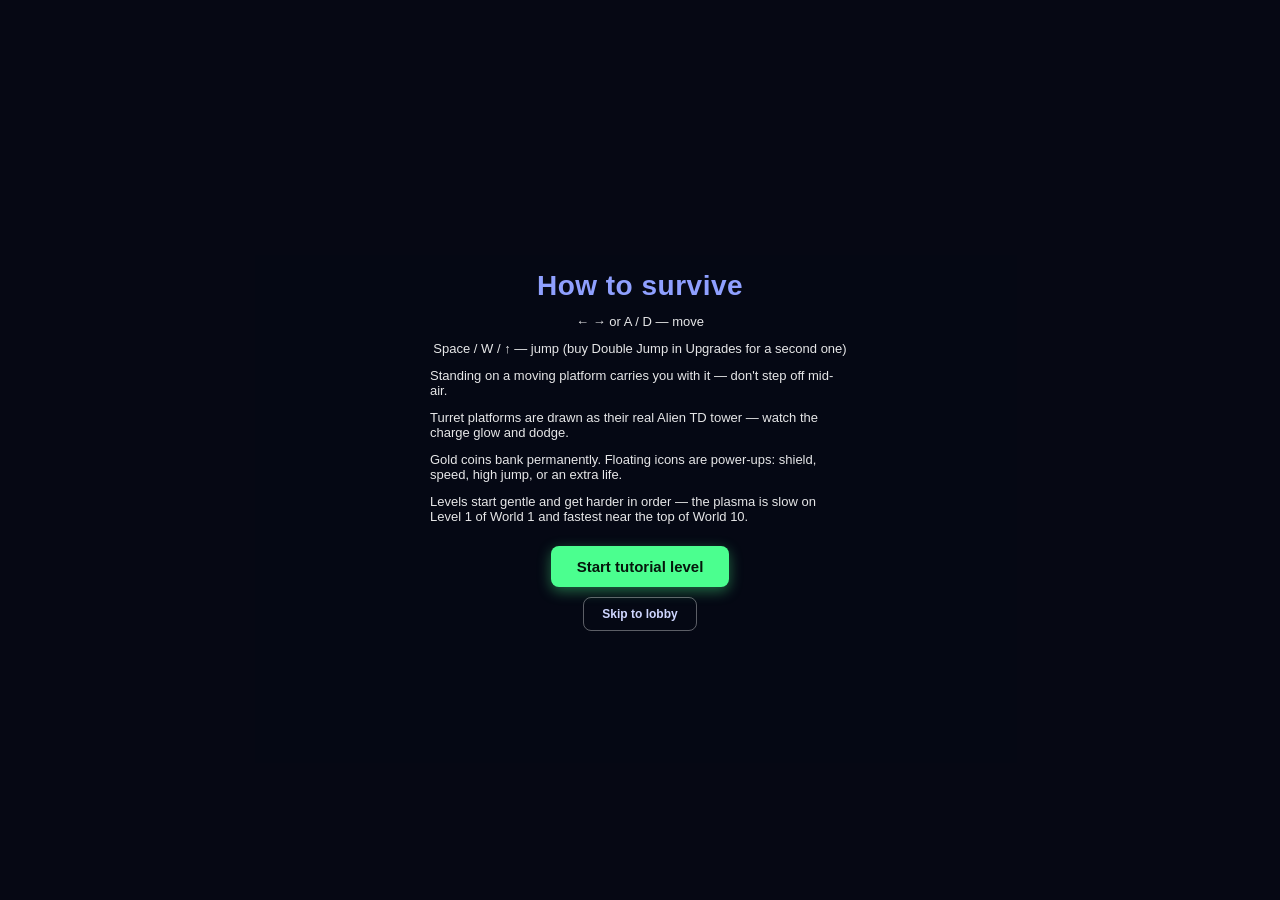
==== index.html @ 764608e2 "Rename alien-outpost-ascent.html to index.html" ====
<!DOCTYPE html>
<html lang="en">
<head>
<meta charset="UTF-8">
<title>Alien Outpost Ascent</title>
<meta name="viewport" content="width=device-width, initial-scale=1, maximum-scale=1, user-scalable=no">
<style>
  html, body {
    margin: 0; padding: 0; background: #060814; overflow: hidden;
    font-family: -apple-system, BlinkMacSystemFont, 'Segoe UI', Roboto, sans-serif;
    height: 100%; color: #fff;
  }
  #wrap { position: relative; width: 100vw; height: 100vh; }
  canvas { display: block; width: 100%; height: 100%; }

  #hud {
    position: absolute; top: 12px; left: 12px; right: 12px;
    display: flex; justify-content: space-between; align-items: flex-start;
    pointer-events: none; user-select: none;
    text-shadow: 0 2px 6px rgba(0,0,0,0.7);
  }
  #hudLeft .worldName { font-size: 15px; font-weight: 700; }
  #hudLeft .sub { font-size: 12px; opacity: 0.75; margin-top: 2px; }
  #hudRight { text-align: right; }
  #livesRow { display: flex; gap: 4px; justify-content: flex-end; }
  .lifeIcon { width: 16px; height: 16px; border-radius: 50%; background: #ff5a7a; box-shadow: 0 0 4px #ff5a7a; }
  .lifeIcon.lost { background: rgba(255,255,255,0.15); box-shadow: none; }
  #altRow { font-size: 18px; font-weight: 700; margin-top: 4px; }
  #targetRow { font-size: 11px; opacity: 0.7; }
  #coinRow { font-size: 13px; font-weight: 700; color: #ffd700; text-shadow: 0 0 6px rgba(255,215,0,.6); margin-top: 6px; }

  #buffRow { position: absolute; top: 12px; left: 50%; transform: translateX(-50%); display: flex; gap: 8px; pointer-events: none; }
  .buffChip { background: rgba(0,0,0,0.5); border: 1px solid rgba(255,255,255,0.3); border-radius: 20px; padding: 4px 10px; font-size: 11px; font-weight: 600; }

  .screen {
    position: absolute; inset: 0; display: none; flex-direction: column;
    align-items: center; justify-content: center; text-align: center;
    background: rgba(6,8,20,0.92); padding: 20px; box-sizing: border-box; overflow-y: auto;
  }
  .screen.show { display: flex; }
  .screen h1 { font-size: 28px; margin: 0 0 6px; letter-spacing: 0.5px; }
  .screen p { font-size: 13px; opacity: 0.85; margin: 4px 0; max-width: 460px; line-height: 1.5; }
  .primaryBtn {
    margin-top: 16px; padding: 12px 26px; font-size: 15px; font-weight: 700;
    background: #4bff8f; color: #05170c; border: none; border-radius: 8px; cursor: pointer;
    box-shadow: 0 4px 14px rgba(75,255,143,0.4);
  }
  .primaryBtn:disabled { opacity: 0.35; box-shadow: none; cursor: not-allowed; }
  .primaryBtn:active:not(:disabled) { transform: scale(0.97); }
  .secondaryBtn {
    margin-top: 10px; padding: 9px 18px; font-size: 12px; font-weight: 600;
    background: transparent; color: #cfd6ff; border: 1px solid rgba(255,255,255,0.35);
    border-radius: 8px; cursor: pointer;
  }
  .topRow { display: flex; gap: 10px; width: 100%; max-width: 900px; justify-content: center; flex-wrap: wrap; margin-bottom: 4px; }

  /* ---- Lobby ---- */
  #lobbyScreen h1 { color: #7dffb0; text-shadow: 0 0 18px rgba(125,255,176,0.5); }
  #coinBanner { font-size: 13px; font-weight: 700; color: #ffd700; margin-bottom: 4px; }
  #diffRow { display: flex; gap: 8px; margin: 10px 0 6px; }
  .diffBtn {
    padding: 8px 16px; border-radius: 20px; font-size: 12px; font-weight: 700;
    border: 1.5px solid rgba(255,255,255,0.3); background: rgba(255,255,255,0.05); color: #fff; cursor: pointer;
  }
  .diffBtn.active { border-color: #4bff8f; color: #4bff8f; background: rgba(75,255,143,0.12); box-shadow: 0 0 10px rgba(75,255,143,0.3); }
  #worldGrid {
    display: grid; grid-template-columns: repeat(auto-fit, minmax(160px, 1fr));
    gap: 10px; width: 100%; max-width: 900px; margin-top: 10px;
  }
  .worldCard {
    position: relative; border-radius: 10px; padding: 10px 10px; cursor: pointer;
    border: 1.5px solid rgba(255,255,255,0.2); text-align: left; min-height: 92px;
    display: flex; flex-direction: column; justify-content: space-between;
    transition: transform 0.1s;
  }
  .worldCard:active { transform: scale(0.97); }
  .worldCard.locked { opacity: 0.4; cursor: not-allowed; }
  .worldCard.selected { border-color: #fff; box-shadow: 0 0 0 2px rgba(255,255,255,0.5); }
  .worldCard .wName { font-size: 13px; font-weight: 700; }
  .worldCard .wSub { font-size: 10px; opacity: 0.8; margin-top: 4px; }
  .worldCard .wTurret { font-size: 9px; margin-top: 6px; opacity: 0.8; font-style: italic; }
  .worldCard .wProg { font-size: 10px; margin-top: 3px; color: #7dffb0; }

  #levelRow { width: 100%; max-width: 900px; margin-top: 14px; }
  #levelChips { display: flex; gap: 10px; justify-content: center; flex-wrap: wrap; }
  .levelChip {
    padding: 10px 16px; border-radius: 10px; cursor: pointer; min-width: 110px;
    border: 1.5px solid rgba(255,255,255,0.25); background: rgba(255,255,255,0.05);
  }
  .levelChip.locked { opacity: 0.35; cursor: not-allowed; }
  .levelChip.selected { border-color: #4bff8f; box-shadow: 0 0 10px rgba(75,255,143,.4); }
  .levelChip .lName { font-size: 12px; font-weight: 700; }
  .levelChip .lSub { font-size: 10px; opacity: 0.75; margin-top: 3px; }

  #tutorialCard {
    width: 100%; max-width: 900px; margin-top: 12px; padding: 10px 14px; border-radius: 10px;
    background: rgba(255,255,255,0.06); border: 1px solid rgba(255,255,255,0.25);
    display: flex; justify-content: space-between; align-items: center; cursor: pointer; font-size: 12px;
  }

  /* ---- Shop / Skins ---- */
  .catalogGrid {
    display: grid; grid-template-columns: repeat(auto-fit, minmax(180px, 1fr));
    gap: 12px; width: 100%; max-width: 820px; margin-top: 14px;
  }
  .catalogCard {
    border-radius: 12px; padding: 14px; border: 1.5px solid rgba(255,255,255,0.2);
    background: rgba(255,255,255,0.05); text-align: left;
  }
  .catalogCard .cName { font-size: 14px; font-weight: 700; }
  .catalogCard .cDesc { font-size: 11px; opacity: 0.8; margin-top: 4px; line-height: 1.4; }
  .catalogCard .cCost { font-size: 12px; color: #ffd700; margin-top: 8px; font-weight: 700; }
  .catalogCard button {
    margin-top: 8px; padding: 7px 14px; font-size: 12px; font-weight: 700; border-radius: 7px;
    border: none; cursor: pointer; background: #4bff8f; color: #05170c;
  }
  .catalogCard button:disabled { background: rgba(255,255,255,0.15); color: rgba(255,255,255,.5); cursor: not-allowed; }
  .catalogCard.owned { border-color: #4bff8f; }
  .catalogCard.equipped { box-shadow: 0 0 0 2px #4bff8f; }
  .skinSwatch { width: 100%; height: 60px; border-radius: 8px; margin-bottom: 8px; display:flex; align-items:center; justify-content:center; }

  /* ---- tutorial info ---- */
  #tutorialInfoScreen h1 { color: #8fa0ff; }
  .tutStep { font-size: 13px; opacity: 0.9; margin: 6px 0; text-align: left; max-width: 420px; }

  /* ---- touch controls ---- */
  #touch {
    position: absolute; bottom: 0; left: 0; right: 0; display: none;
    justify-content: space-between; padding: 18px; box-sizing: border-box; pointer-events: none;
  }
  #touch button {
    pointer-events: auto; width: 62px; height: 62px; border-radius: 50%; border: none;
    background: rgba(255,255,255,0.18); color: #fff; font-size: 22px; font-weight: 700; backdrop-filter: blur(4px);
  }
  #touch .left-group { display: flex; gap: 10px; }
  @media (pointer: coarse) { #touch { display: flex; } }
</style>
</head>
<body>
<div id="wrap">
  <canvas id="game"></canvas>

  <div id="hud" style="display:none;">
    <div id="hudLeft">
      <div class="worldName" id="hudWorldName">World</div>
      <div class="sub" id="hudDiff">Normal</div>
      <div id="altRow">0m</div>
      <div id="targetRow">Target: 0m</div>
      <div id="coinRow">0 coins</div>
    </div>
    <div id="hudRight">
      <div id="livesRow"></div>
    </div>
  </div>
  <div id="buffRow"></div>

  <div class="screen show" id="lobbyScreen">
    <h1>Alien Outpost Ascent</h1>
    <p>Climb as high as you can! Don't let the glowing goo catch you. Beat a level to unlock the next one.</p>
    <div id="coinBanner">0 coins</div>
    <div class="topRow">
      <button class="secondaryBtn" id="openShopBtn">UPGRADES</button>
      <button class="secondaryBtn" id="openSkinsBtn">SKIN CATALOG</button>
    </div>
    <div id="diffRow"></div>
    <div id="tutorialCard">
      <span>New here? The tutorial level walks you through moving platforms, turrets, and coins.</span>
      <span style="font-weight:700;color:#8fa0ff;">PLAY &#8594;</span>
    </div>
    <div id="worldGrid"></div>
    <div id="levelRow" style="display:none;">
      <div style="font-size:12px;opacity:.8;margin-bottom:8px;" id="levelRowTitle"></div>
      <div id="levelChips"></div>
    </div>
    <button class="primaryBtn" id="lobbyStartBtn" disabled>Select a level</button>
  </div>

  <div class="screen" id="shopScreen">
    <h1 style="color:#ffd700;">Upgrades</h1>
    <div id="coinBanner2" style="color:#ffd700;font-weight:700;margin-bottom:6px;"></div>
    <p>Permanent upgrades, paid for with coins collected while climbing.</p>
    <div class="catalogGrid" id="shopGrid"></div>
    <button class="primaryBtn" id="shopBackBtn">BACK TO LOBBY</button>
  </div>

  <div class="screen" id="skinsScreen">
    <h1 style="color:#ff8fe6;">Skin Catalog</h1>
    <p>Play as aliens straight out of Alien TD. Some unlock with coins, some by clearing worlds.</p>
    <div class="catalogGrid" id="skinsGrid"></div>
    <button class="primaryBtn" id="skinsBackBtn">BACK TO LOBBY</button>
  </div>

  <div class="screen" id="tutorialInfoScreen">
    <h1>How to survive</h1>
    <div class="tutStep">&#8592; &#8594; or A / D &mdash; move</div>
    <div class="tutStep">Space / W / &#8593; &mdash; jump (buy Double Jump in Upgrades for a second one)</div>
    <div class="tutStep">Standing on a moving platform carries you with it &mdash; don't step off mid-air.</div>
    <div class="tutStep">Turret platforms are drawn as their real Alien TD tower &mdash; watch the charge glow and dodge.</div>
    <div class="tutStep">Gold coins bank permanently. Floating icons are power-ups: shield, speed, high jump, or an extra life.</div>
    <div class="tutStep">Levels start gentle and get harder in order &mdash; the plasma is slow on Level 1 of World 1 and fastest near the top of World 10.</div>
    <button class="primaryBtn" id="startTutorialLevelBtn">Start tutorial level</button>
    <button class="secondaryBtn" id="skipTutorialBtn">Skip to lobby</button>
  </div>

  <div class="screen" id="deadScreen">
    <h1 id="deadTitle">Out of lives</h1>
    <p id="deadDesc"></p>
    <button class="primaryBtn" id="retryBtn">Retry</button>
    <button class="secondaryBtn" id="deadLobbyBtn">Back to lobby</button>
  </div>

  <div class="screen" id="winScreen">
    <h1 id="winTitle">Level cleared</h1>
    <p id="winDesc"></p>
    <div id="worldClearBox" style="display:none;margin-top:8px;color:#ffd700;font-weight:700;font-size:13px;"></div>
    <button class="primaryBtn" id="winLobbyBtn">Back to lobby</button>
  </div>

  <div id="touch">
    <div class="left-group">
      <button id="btnLeft">&#8592;</button>
      <button id="btnRight">&#8594;</button>
    </div>
    <button id="btnJump">&#8593;</button>
  </div>
</div>

<script>
const canvas = document.getElementById('game');
const ctx = canvas.getContext('2d');
let W, H;
function resize() { W = canvas.width = window.innerWidth; H = canvas.height = window.innerHeight; }
resize();
window.addEventListener('resize', resize);

/* ================= SAVE DATA ================= */
const SAVE_KEY = 'alienAscentSave_v2';
function defaultSave() {
  return {
    coins: 0,
    unlockedSkins: ['normal'],
    selectedSkin: 'normal',
    upgrades: { doubleJump:false, extraLife:false, magnet:false },
    completedLevels: [], // global indices 0..29
    tutorialDone: false
  };
}
function loadSave() {
  try {
    const raw = localStorage.getItem(SAVE_KEY);
    if (raw) return Object.assign(defaultSave(), JSON.parse(raw));
  } catch (e) {}
  return defaultSave();
}
function persistSave() { try { localStorage.setItem(SAVE_KEY, JSON.stringify(save)); } catch(e){} }
let save = loadSave();

/* ================= WORLDS (matches Alien TD's 10 sectors exactly) ================= */
const LEVELS_PER_WORLD = 3;
const WORLDS = [
  { key:'hacker',     name:'The Mainframe',    bg:['#0d1710','#050a06'], platform:'#0f3a18', turretType:'hacktower',     turretName:'Firewall Breaker',  color:'#39ff14' },
  { key:'volcano',    name:'Magma Depths',     bg:['#2a0f05','#150703'], platform:'#3a1508', turretType:'magmacannon',   turretName:'Magma Cannon',      color:'#ff6a00' },
  { key:'arctic',     name:'Frozen Wastes',    bg:['#122631','#08151c'], platform:'#284b5c', turretType:'frostlance',    turretName:'Frost Lance',       color:'#aeeaff' },
  { key:'desert',     name:'Dune Sea',         bg:['#2c2210','#170f06'], platform:'#4a3a1a', turretType:'sandreaper',    turretName:'Sand Reaper',       color:'#ffcf6b' },
  { key:'space',      name:'Deep Space',       bg:['#0a0a1c','#05050f'], platform:'#12122a', turretType:'voidray',       turretName:'Void Ray',          color:'#c9d6ff' },
  { key:'swamp',      name:'Toxic Swamp',      bg:['#101c08','#080f03'], platform:'#1c2a10', turretType:'swampmaw',      turretName:'Swamp Maw',         color:'#8aff33' },
  { key:'cyberpunk',  name:'Neon City',        bg:['#1a0620','#0c0311'], platform:'#2a0a2a', turretType:'neonblade',     turretName:'Neon Blade Array',  color:'#ff2fd0' },
  { key:'graveyard',  name:'Haunted Grounds',  bg:['#161619','#0a0a0c'], platform:'#26262e', turretType:'phantomtrap',   turretName:'Phantom Trap',      color:'#b7ffcf' },
  { key:'underwater', name:'The Abyss',        bg:['#04222e','#021218'], platform:'#04283a', turretType:'krakenharpoon', turretName:'Kraken Harpoon',    color:'#33bbff' },
  { key:'hive',       name:'The Hive Core',    bg:['#1c0410','#0c0208'], platform:'#2a0512', turretType:'hivespike',     turretName:'Hive Spike',        color:'#ff1155' }
];
function levelTarget(worldIdx, lvl) { return 140 + worldIdx*55 + lvl*65; }
function globalIndex(worldIdx, lvl) { return worldIdx*LEVELS_PER_WORLD + lvl; }

/* Global difficulty curve, keyed only by absolute level index (0..29) -
   this is what makes the run start easy and ramp up in order instead of
   being randomly brutal from level 1. */
function curveFor(gi) {
  return {
    lavaBase: 0.13 + gi*0.007,
    lavaAccelDiv: Math.max(9000, 17000 - gi*230),
    turretCap: Math.min(0.30, 0.01 + gi*0.0095),
    turretBase: 0.01 + gi*0.0035,
    movingChance: Math.min(0.32, 0.06 + gi*0.008),
    fireTimerBase: Math.max(75, 175 - gi*3.2),
    projSpeedBase: 2.8 + Math.min(1.6, gi*0.055),
    gapMin: 68 + Math.min(18, gi*0.35),
    gapMax: 98 + Math.min(26, gi*0.45)
  };
}

const DIFFICULTIES = {
  easy:   { name:'Easy',   lives:5, lavaMul:0.65, turretMul:0.55 },
  normal: { name:'Normal', lives:4, lavaMul:0.9,  turretMul:0.85 },
  hard:   { name:'Hard',   lives:3, lavaMul:1.15, turretMul:1.15 }
};

/* ================= SKIN CATALOG (pulled from Alien TD's actual enemy roster) ================= */
const SKINS = [
  { id:'normal',   name:'Grunt',           color:'#ffff00', unlock:'default' },
  { id:'glitch',   name:'Glitch Wisp',     color:'#39ff14', unlock:'coins', cost:30 },
  { id:'runner',   name:'Runner',          color:'#ff8a00', unlock:'world', world:2 },
  { id:'shielded', name:'Shielded Drone',  color:'#00d4ff', unlock:'coins', cost:80 },
  { id:'tank',     name:'Tank',            color:'#ff0000', unlock:'world', world:5, big:true },
  { id:'cloaked',  name:'Cloaked Stalker', color:'#8a8a8a', unlock:'coins', cost:120 },
  { id:'wraith',   name:'Data Wraith',     color:'#ff2fd0', unlock:'world', world:8 },
  { id:'impostor', name:'The Impostor',    color:'#c51111', unlock:'world', world:10, isImpostor:true }
];
function worldsCompletedCount() {
  let n = 0;
  for (let w = 0; w < WORLDS.length; w++) { if (save.completedLevels.includes(globalIndex(w, LEVELS_PER_WORLD-1))) n++; else break; }
  return n;
}
function refreshWorldUnlockSkins() {
  const cleared = worldsCompletedCount();
  let changed = false;
  SKINS.forEach(s => {
    if (s.unlock === 'world' && cleared >= s.world && !save.unlockedSkins.includes(s.id)) {
      save.unlockedSkins.push(s.id); changed = true;
    }
  });
  if (changed) persistSave();
}
function isSkinUnlocked(id) { return save.unlockedSkins.includes(id); }
function getSkin(id) { return SKINS.find(s => s.id === id) || SKINS[0]; }

/* ================= UPGRADE CATALOG ================= */
const UPGRADES = [
  { id:'doubleJump', name:'Double Jump',  cost:60, desc:'Press jump again in mid-air for a second boost.' },
  { id:'extraLife',  name:'Reinforced Core', cost:50, desc:'+1 life on every run, every difficulty.' },
  { id:'magnet',     name:'Coin Magnet',  cost:40, desc:'Pickup radius roughly doubles for coins and power-ups.' }
];

/* ================= CONSTANTS ================= */
const GRAVITY = 0.55;
const MOVE_SPEED = 4.2;
const JUMP_VEL = -12.2;
const DOUBLE_JUMP_VEL = -10.4;
const PLATFORM_H = 16;
const PLAYER_W = 30;
const PLAYER_H = 34;

/* ================= STATE ================= */
let screen = 'lobby';
let selectedWorld = null;
let selectedLevel = null;
let selectedDiff = 'normal';
let isTutorialRun = false;

let platforms, powerups, turretShots, player, camY, lavaY, lavaSpeed, elapsedFrames;
let lives, maxLives, invincibleTimer;
let buffs;
let groundY;
let runCoins = 0;
let curveNow = curveFor(0);

const keys = {};
window.addEventListener('keydown', e => {
  if (['ArrowLeft','ArrowRight','ArrowUp',' ','a','d','w','A','D','W'].includes(e.key)) e.preventDefault();
  keys[e.key.toLowerCase()] = true;
  if (e.key === ' ') keys['space'] = true;
});
window.addEventListener('keyup', e => {
  keys[e.key.toLowerCase()] = false;
  if (e.key === ' ') keys['space'] = false;
});
function bindHold(id, key) {
  const el = document.getElementById(id);
  const on = ev => { ev.preventDefault(); keys[key] = true; };
  const off = ev => { ev.preventDefault(); keys[key] = false; };
  el.addEventListener('touchstart', on); el.addEventListener('touchend', off); el.addEventListener('touchcancel', off);
  el.addEventListener('mousedown', on); el.addEventListener('mouseup', off); el.addEventListener('mouseleave', off);
}
bindHold('btnLeft', 'arrowleft');
bindHold('btnRight', 'arrowright');
bindHold('btnJump', 'space');

/* ================= SCREEN HELPERS ================= */
function showScreen(id) {
  document.querySelectorAll('.screen').forEach(s => s.classList.remove('show'));
  if (id) document.getElementById(id).classList.add('show');
}
function setHudVisible(v) { document.getElementById('hud').style.display = v ? 'flex' : 'none'; }

/* ================= LOBBY ================= */
function isWorldUnlocked(w) { return w === 0 || save.completedLevels.includes(globalIndex(w-1, LEVELS_PER_WORLD-1)); }
function isLevelUnlocked(w, lvl) {
  if (!isWorldUnlocked(w)) return false;
  if (lvl === 0) return true;
  return save.completedLevels.includes(globalIndex(w, lvl-1));
}
function isLevelDone(w, lvl) { return save.completedLevels.includes(globalIndex(w, lvl)); }

function renderCoinBanners() {
  document.getElementById('coinBanner').textContent = save.coins + ' coins';
  const b2 = document.getElementById('coinBanner2'); if (b2) b2.textContent = save.coins + ' coins';
}

function renderDiffRow() {
  const row = document.getElementById('diffRow');
  row.innerHTML = '';
  Object.keys(DIFFICULTIES).forEach(k => {
    const b = document.createElement('button');
    b.className = 'diffBtn' + (k === selectedDiff ? ' active' : '');
    b.textContent = DIFFICULTIES[k].name;
    b.onclick = () => { selectedDiff = k; renderDiffRow(); };
    row.appendChild(b);
  });
}

function renderWorldGrid() {
  const grid = document.getElementById('worldGrid');
  grid.innerHTML = '';
  WORLDS.forEach((w, i) => {
    const unlocked = isWorldUnlocked(i);
    let doneCount = 0;
    for (let l = 0; l < LEVELS_PER_WORLD; l++) if (isLevelDone(i, l)) doneCount++;
    const card = document.createElement('div');
    card.className = 'worldCard' + (unlocked ? '' : ' locked') + (selectedWorld === i ? ' selected' : '');
    card.style.background = w.bg[0];
    card.style.color = w.color;
    card.innerHTML = `
      <div>
        <div class="wName">${i + 1}. ${w.name}</div>
        <div class="wSub">${unlocked ? 'Tap to pick a level' : 'Locked'}</div>
      </div>
      <div class="wProg">${unlocked ? doneCount + ' / ' + LEVELS_PER_WORLD + ' cleared' : ''}</div>
      <div class="wTurret">Guarded by: ${w.turretName}</div>
    `;
    if (unlocked) {
      card.onclick = () => {
        selectedWorld = i; selectedLevel = null;
        renderWorldGrid(); renderLevelRow();
        document.getElementById('lobbyStartBtn').disabled = true;
        document.getElementById('lobbyStartBtn').textContent = 'Select a level';
      };
    }
    grid.appendChild(card);
  });
}

function renderLevelRow() {
  const row = document.getElementById('levelRow');
  if (selectedWorld === null) { row.style.display = 'none'; return; }
  row.style.display = 'block';
  const w = WORLDS[selectedWorld];
  document.getElementById('levelRowTitle').textContent = w.name + ' — choose a level';
  const chips = document.getElementById('levelChips');
  chips.innerHTML = '';
  for (let l = 0; l < LEVELS_PER_WORLD; l++) {
    const unlocked = isLevelUnlocked(selectedWorld, l);
    const done = isLevelDone(selectedWorld, l);
    const chip = document.createElement('div');
    chip.className = 'levelChip' + (unlocked ? '' : ' locked') + (selectedLevel === l ? ' selected' : '');
    chip.innerHTML = `<div class="lName">Level ${l+1}${done ? ' &#10003;' : ''}</div><div class="lSub">Target: ${levelTarget(selectedWorld,l)}m</div>`;
    if (unlocked) {
      chip.onclick = () => {
        selectedLevel = l; renderLevelRow();
        const btn = document.getElementById('lobbyStartBtn');
        btn.disabled = false;
        btn.textContent = 'Deploy — ' + w.name + ' L' + (l+1);
      };
    }
    chips.appendChild(chip);
  }
}

function openLobby() {
  screen = 'lobby';
  setHudVisible(false);
  showScreen('lobbyScreen');
  refreshWorldUnlockSkins();
  renderCoinBanners();
  renderDiffRow();
  renderWorldGrid();
  renderLevelRow();
  document.getElementById('lobbyStartBtn').disabled = (selectedWorld === null || selectedLevel === null);
  if (!save.tutorialDone) { showScreen(null); openTutorialInfo(); }
}
document.getElementById('lobbyStartBtn').addEventListener('click', () => {
  if (selectedWorld === null || selectedLevel === null) return;
  isTutorialRun = false;
  startRun(selectedWorld, selectedLevel, selectedDiff);
});
document.getElementById('tutorialCard').addEventListener('click', openTutorialInfo);

/* ================= SHOP ================= */
function openShop() {
  showScreen('shopScreen');
  renderCoinBanners();
  const grid = document.getElementById('shopGrid');
  grid.innerHTML = '';
  UPGRADES.forEach(u => {
    const owned = !!save.upgrades[u.id];
    const card = document.createElement('div');
    card.className = 'catalogCard' + (owned ? ' owned' : '');
    card.innerHTML = `
      <div class="cName">${u.name}</div>
      <div class="cDesc">${u.desc}</div>
      <div class="cCost">${owned ? 'OWNED' : u.cost + ' coins'}</div>
    `;
    if (!owned) {
      const btn = document.createElement('button');
      btn.textContent = 'BUY';
      btn.disabled = save.coins < u.cost;
      btn.onclick = () => {
        if (save.coins < u.cost) return;
        save.coins -= u.cost;
        save.upgrades[u.id] = true;
        persistSave();
        openShop();
      };
      card.appendChild(btn);
    }
    grid.appendChild(card);
  });
}
document.getElementById('openShopBtn').addEventListener('click', openShop);
document.getElementById('shopBackBtn').addEventListener('click', openLobby);

/* ================= SKINS ================= */
function openSkins() {
  refreshWorldUnlockSkins();
  showScreen('skinsScreen');
  const grid = document.getElementById('skinsGrid');
  grid.innerHTML = '';
  SKINS.forEach(s => {
    const unlocked = isSkinUnlocked(s.id);
    const equipped = save.selectedSkin === s.id;
    const card = document.createElement('div');
    card.className = 'catalogCard' + (unlocked ? ' owned' : '') + (equipped ? ' equipped' : '');
    const swatch = document.createElement('div');
    swatch.className = 'skinSwatch';
    swatch.style.background = 'radial-gradient(circle,' + s.color + '33,#00000000)';
    const mini = document.createElement('canvas'); mini.width = 60; mini.height = 60;
    swatch.appendChild(mini);
    card.appendChild(swatch);
    const info = document.createElement('div');
    info.innerHTML = `<div class="cName" style="color:${s.color}">${s.name}</div>
      <div class="cDesc">${unlocked ? (equipped ? 'Equipped' : 'Unlocked') : (s.unlock === 'coins' ? s.cost + ' coins to unlock' : 'Clear ' + s.world + ' worlds to unlock')}</div>`;
    card.appendChild(info);
    if (unlocked) {
      const btn = document.createElement('button');
      btn.textContent = equipped ? 'EQUIPPED' : 'EQUIP';
      btn.disabled = equipped;
      btn.onclick = () => { save.selectedSkin = s.id; persistSave(); openSkins(); };
      card.appendChild(btn);
    } else if (s.unlock === 'coins') {
      const btn = document.createElement('button');
      btn.textContent = 'UNLOCK';
      btn.disabled = save.coins < s.cost;
      btn.onclick = () => {
        if (save.coins < s.cost) return;
        save.coins -= s.cost; save.unlockedSkins.push(s.id); persistSave(); openSkins();
      };
      card.appendChild(btn);
    }
    grid.appendChild(card);
    drawSkinPreview(mini.getContext('2d'), s, 30, 34);
  });
}
document.getElementById('openSkinsBtn').addEventListener('click', openSkins);
document.getElementById('skinsBackBtn').addEventListener('click', openLobby);

function drawSkinPreview(c, skin, cx, cy) {
  const savedCtx = ctx;
  window.__previewCtx = c;
  drawAlienWithCtx(c, cx, cy, 1, 0, skin, false);
}

/* ================= TUTORIAL ================= */
function openTutorialInfo() {
  screen = 'tutorialInfo';
  setHudVisible(false);
  showScreen('tutorialInfoScreen');
}
document.getElementById('skipTutorialBtn').addEventListener('click', () => { save.tutorialDone = true; persistSave(); openLobby(); });
document.getElementById('startTutorialLevelBtn').addEventListener('click', () => {
  isTutorialRun = true;
  startRun(0, 0, 'easy', true);
});

/* ================= PLATFORM / POWERUP GENERATION ================= */
const POWERUP_WEIGHTS = [ ['coin',5], ['shield',1], ['speed',1], ['jump',1], ['life',0.4] ];
function pickPowerupType() {
  const total = POWERUP_WEIGHTS.reduce((s,p) => s+p[1], 0);
  let r = Math.random()*total;
  for (const [type,w] of POWERUP_WEIGHTS) { if (r < w) return type; r -= w; }
  return 'coin';
}

function genPlatformsAbove(topY, count) {
  let y = topY;
  const diff = DIFFICULTIES[selectedDiff];
  for (let i = 0; i < count; i++) {
    y -= curveNow.gapMin + Math.random()*(curveNow.gapMax-curveNow.gapMin);
    const width = 70 + Math.random() * 90;
    const x = Math.random() * (W - width);
    const climbed = groundY - y;
    let turretChance = isTutorialRun ? 0 : Math.min(curveNow.turretCap, (curveNow.turretBase + climbed/12000) * diff.turretMul);
    const isTurret = Math.random() < turretChance;
    const moving = !isTutorialRun && Math.random() < curveNow.movingChance;
    platforms.push({
      x, y, w: width, h: PLATFORM_H,
      moving, dir: Math.random() < 0.5 ? 1 : -1, speed: 1 + Math.random() * 1.0,
      turret: isTurret, blink: Math.random() * Math.PI * 2,
      fireTimer: curveNow.fireTimerBase + Math.random()*40
    });
    if (!isTurret && Math.random() < 0.28) {
      const type = pickPowerupType();
      powerups.push({ x: x + width / 2, y: y - 26, type, taken: false, bob: Math.random() * Math.PI * 2 });
    }
  }
  return y;
}

/* ================= RUN LIFECYCLE ================= */
function startRun(worldIndex, levelIndex, diffKey, tutorial) {
  isTutorialRun = !!tutorial;
  selectedWorld = worldIndex;
  selectedLevel = levelIndex;
  selectedDiff = diffKey;
  const world = WORLDS[worldIndex];
  const diff = DIFFICULTIES[diffKey];
  const gi = globalIndex(worldIndex, levelIndex);
  curveNow = curveFor(isTutorialRun ? 0 : gi);

  screen = 'playing';
  showScreen(null);
  setHudVisible(true);
  document.getElementById('hudWorldName').textContent = isTutorialRun ? 'Tutorial run' : (world.name + ' — Level ' + (levelIndex+1));
  document.getElementById('hudDiff').textContent = isTutorialRun ? 'Guided' : diff.name;
  document.getElementById('targetRow').textContent = 'Target: ' + (isTutorialRun ? 130 : levelTarget(worldIndex, levelIndex)) + 'm';

  platforms = []; powerups = []; turretShots = [];
  groundY = H - 60;
  platforms.push({ x: 0, y: groundY, w: W, h: PLATFORM_H, moving: false, turret: false });
  genPlatformsAbove(groundY, isTutorialRun ? 10 : 40);

  player = { x: W / 2 - PLAYER_W / 2, y: groundY - PLAYER_H, vx: 0, vy: 0, onGround: true, facing: 1, standingOn: null, jumpsUsed: 0 };
  camY = 0;
  lavaY = groundY + 80;
  lavaSpeed = curveNow.lavaBase * diff.lavaMul;
  elapsedFrames = 0;
  maxLives = isTutorialRun ? 99 : (diff.lives + (save.upgrades.extraLife ? 1 : 0));
  lives = maxLives;
  invincibleTimer = 0;
  buffs = { shield: 0, speed: 0, jump: 0 };
  runCoins = 0;

  renderLivesRow();
  updateCoinRow();
  loopRunning = true;
  requestAnimationFrame(loop);
}

function renderLivesRow() {
  const row = document.getElementById('livesRow');
  row.innerHTML = '';
  const shown = Math.min(maxLives, 8);
  for (let i = 0; i < shown; i++) {
    const d = document.createElement('div');
    d.className = 'lifeIcon' + (i < lives ? '' : ' lost');
    row.appendChild(d);
  }
}
function updateCoinRow() { document.getElementById('coinRow').textContent = runCoins + ' coins this run'; }
function renderBuffChips() {
  const row = document.getElementById('buffRow');
  row.innerHTML = '';
  if (buffs.shield > 0) row.innerHTML += '<div class="buffChip" style="color:#8fd9ff;">SHIELD</div>';
  if (buffs.speed > 0) row.innerHTML += '<div class="buffChip" style="color:#ffe066;">SPEED</div>';
  if (buffs.jump > 0) row.innerHTML += '<div class="buffChip" style="color:#c084ff;">HIGH JUMP</div>';
}

function loseLife() {
  if (invincibleTimer > 0) return;
  lives--;
  renderLivesRow();
  if (lives <= 0) { endRun('dead'); return; }
  respawnPlayer();
  invincibleTimer = 110;
}
function respawnPlayer() {
  let best = null;
  for (const p of platforms) {
    if (p.y < lavaY - 90 && p.y > lavaY - 340) { if (!best || p.y > best.y) best = p; }
  }
  if (best) { player.x = best.x + best.w / 2 - PLAYER_W / 2; player.y = best.y - PLAYER_H; }
  else { player.x = W / 2 - PLAYER_W / 2; player.y = camY + 40; }
  player.vx = 0; player.vy = 0; player.standingOn = null; player.jumpsUsed = 0;
}

function endRun(result) {
  loopRunning = false;
  const climbed = Math.max(0, Math.floor((groundY - player.y) / 10));
  if (result === 'dead') {
    screen = 'dead';
    setHudVisible(false);
    document.getElementById('deadTitle').textContent = isTutorialRun ? 'Tutorial run ended' : 'Consumed by the plasma';
    document.getElementById('deadDesc').textContent = 'You reached ' + climbed + 'm and banked ' + runCoins + ' coins before running out of lives.';
    showScreen('deadScreen');
  } else if (result === 'won') {
    screen = 'won';
    setHudVisible(false);
    const world = WORLDS[selectedWorld];
    let worldJustCleared = false;
    let bonus = 0;
    if (!isTutorialRun) {
      const gi = globalIndex(selectedWorld, selectedLevel);
      if (!save.completedLevels.includes(gi)) {
        save.completedLevels.push(gi);
        bonus = 10 + gi*2;
        save.coins += bonus;
        if (selectedLevel === LEVELS_PER_WORLD-1) { worldJustCleared = true; save.coins += 25; }
      }
      persistSave();
      refreshWorldUnlockSkins();
    } else {
      save.tutorialDone = true; persistSave();
    }
    document.getElementById('winTitle').textContent = isTutorialRun ? 'Tutorial complete' : world.name + ' — Level ' + (selectedLevel+1) + ' cleared';
    document.getElementById('winDesc').textContent = isTutorialRun
      ? 'You reached ' + climbed + 'm. You are ready for the real climb.'
      : 'You reached ' + climbed + 'm, banked ' + runCoins + ' run coins' + (bonus ? (' + ' + bonus + ' clear bonus') : '') + '.';
    const box = document.getElementById('worldClearBox');
    if (worldJustCleared) { box.style.display = 'block'; box.textContent = world.name + ' fully cleared! +25 bonus coins, next world unlocked.'; }
    else box.style.display = 'none';
    showScreen('winScreen');
  }
}
document.getElementById('retryBtn').addEventListener('click', () => startRun(selectedWorld, selectedLevel, selectedDiff, isTutorialRun));
document.getElementById('deadLobbyBtn').addEventListener('click', openLobby);
document.getElementById('winLobbyBtn').addEventListener('click', openLobby);

/* ================= UPDATE ================= */
function update() {
  elapsedFrames++;
  const diff = DIFFICULTIES[selectedDiff];
  const climbed = groundY - player.y;
  lavaSpeed = (curveNow.lavaBase + climbed / curveNow.lavaAccelDiv) * diff.lavaMul;
  lavaY -= lavaSpeed;

  if (invincibleTimer > 0) invincibleTimer--;
  if (buffs.shield > 0) buffs.shield--;
  if (buffs.speed > 0) buffs.speed--;
  if (buffs.jump > 0) buffs.jump--;
  renderBuffChips();

  const moveMul = buffs.speed > 0 ? 1.5 : 1;
  if (keys['arrowleft'] || keys['a']) { player.vx = -MOVE_SPEED * moveMul; player.facing = -1; }
  else if (keys['arrowright'] || keys['d']) { player.vx = MOVE_SPEED * moveMul; player.facing = 1; }
  else player.vx = 0;

  const jumpHeld = keys['arrowup'] || keys['w'] || keys['space'];
  if (jumpHeld) {
    if (player.onGround) {
      player.vy = buffs.jump > 0 ? JUMP_VEL * 1.3 : JUMP_VEL;
      player.onGround = false; player.standingOn = null; player.jumpsUsed = 1;
    } else if (save.upgrades.doubleJump && player.jumpsUsed < 2 && player.vy > -2) {
      player.vy = buffs.jump > 0 ? DOUBLE_JUMP_VEL * 1.25 : DOUBLE_JUMP_VEL;
      player.jumpsUsed = 2;
    }
  }

  player.vy += GRAVITY;
  if (player.vy > 16) player.vy = 16;

  if (player.onGround && player.standingOn && player.standingOn.moving) {
    player.x += player.standingOn.dir * player.standingOn.speed;
  }

  player.x += player.vx;
  if (player.x < 0) player.x = 0;
  if (player.x + PLAYER_W > W) player.x = W - PLAYER_W;

  const prevBottom = player.y + PLAYER_H;
  player.y += player.vy;

  for (const p of platforms) {
    if (p.moving) { p.x += p.dir * p.speed; if (p.x < 0 || p.x + p.w > W) p.dir *= -1; }
    if (p.turret) {
      p.fireTimer--;
      if (p.fireTimer <= 0 && Math.abs((p.y) - (player.y)) < H && screen === 'playing') {
        const cx = p.x + p.w / 2, cy = p.y - 10;
        const dx = (player.x + PLAYER_W / 2) - cx, dy = (player.y + PLAYER_H / 2) - cy;
        const d = Math.hypot(dx, dy) || 1;
        const speed = curveNow.projSpeedBase + Math.min(1.2, climbed / 6000);
        turretShots.push({ x: cx, y: cy, vx: dx / d * speed, vy: dy / d * speed, r: 5 });
        p.fireTimer = Math.max(55, curveNow.fireTimerBase - climbed / 400);
      }
    }
  }

  player.onGround = false;
  let standingOnAny = null;
  for (const p of platforms) {
    const newBottom = player.y + PLAYER_H;
    if (player.vy >= 0 && prevBottom <= p.y + 1 && newBottom >= p.y &&
        player.x + PLAYER_W > p.x && player.x < p.x + p.w) {
      player.y = p.y - PLAYER_H;
      player.vy = 0;
      player.onGround = true;
      standingOnAny = p;
      player.jumpsUsed = 0;
    }
  }
  player.standingOn = standingOnAny;

  for (const ts of turretShots) { ts.x += ts.vx; ts.y += ts.vy; }
  turretShots = turretShots.filter(ts => ts.y < lavaY + 400 && ts.y > camY - 400);
  if (invincibleTimer <= 0 && buffs.shield <= 0) {
    for (const ts of turretShots) {
      if (ts.x > player.x - ts.r && ts.x < player.x + PLAYER_W + ts.r &&
          ts.y > player.y - ts.r && ts.y < player.y + PLAYER_H + ts.r) {
        turretShots = turretShots.filter(t => t !== ts);
        loseLife();
        break;
      }
    }
  }

  const pickupR = save.upgrades.magnet ? 26 : 14;
  for (const pu of powerups) {
    if (pu.taken) continue;
    if (player.x < pu.x + pickupR && player.x + PLAYER_W > pu.x - pickupR && player.y < pu.y + pickupR && player.y + PLAYER_H > pu.y - pickupR) {
      pu.taken = true;
      applyPowerup(pu.type);
    }
  }

  const targetCamY = player.y - H * 0.45;
  if (targetCamY < camY) camY = targetCamY;

  const highestPlatformY = platforms.reduce((m, p) => Math.min(m, p.y), Infinity);
  if (highestPlatformY > camY - H) genPlatformsAbove(highestPlatformY, isTutorialRun ? 6 : 14);
  platforms = platforms.filter(p => p.y < lavaY + 200);
  powerups = powerups.filter(p => p.y < lavaY + 200 && !p.taken);

  const currentClimbed = Math.max(0, Math.floor((groundY - player.y) / 10));
  const target = isTutorialRun ? 130 : levelTarget(selectedWorld, selectedLevel);
  if (currentClimbed >= target) { endRun('won'); return; }

  if (invincibleTimer <= 0 && buffs.shield <= 0 && player.y + PLAYER_H > lavaY) { loseLife(); }
  if (player.y - camY > H + 200) { loseLife(); }

  document.getElementById('altRow').textContent = currentClimbed + 'm';
}

function applyPowerup(type) {
  if (type === 'shield') buffs.shield = 300;
  else if (type === 'speed') buffs.speed = 360;
  else if (type === 'jump') buffs.jump = 360;
  else if (type === 'life') { if (lives < maxLives) { lives++; renderLivesRow(); } }
  else if (type === 'coin') { runCoins++; save.coins++; persistSave(); updateCoinRow(); }
}

/* ================= DRAW: PLAYER (skin-based) ================= */
function drawAlienWithCtx(targetCtx, px, py, facing, bobY, skin, invincibleBlink) {
  if (invincibleBlink) return;
  const w = PLAYER_W, scale = skin.big ? 1.18 : 1;
  targetCtx.save();
  targetCtx.translate(px, py + bobY);
  targetCtx.scale(facing * scale, scale);
  if (skin.isImpostor) {
    targetCtx.fillStyle = skin.color;
    targetCtx.beginPath(); targetCtx.ellipse(0, 4, w/2-2, PLAYER_H/2-2, 0, 0, Math.PI*2); targetCtx.fill();
    targetCtx.fillStyle = '#9fd8ff';
    targetCtx.fillRect(-8, -12, 14, 9);
    targetCtx.fillStyle = '#8a0d0d';
    targetCtx.fillRect(-9, 12, 7, 12); targetCtx.fillRect(2, 12, 7, 12);
    targetCtx.restore(); return;
  }
  targetCtx.fillStyle = shadeColor(skin.color, -18);
  targetCtx.beginPath();
  targetCtx.ellipse(0, 6, w / 2 - 2, PLAYER_H / 2 - 4, 0, 0, Math.PI * 2);
  targetCtx.fill();
  targetCtx.fillStyle = skin.color;
  targetCtx.beginPath();
  targetCtx.ellipse(0, -8, w / 2, PLAYER_H / 3, 0, 0, Math.PI * 2);
  targetCtx.fill();
  targetCtx.strokeStyle = shadeColor(skin.color, -30); targetCtx.lineWidth = 2;
  targetCtx.beginPath(); targetCtx.moveTo(-6, -18); targetCtx.lineTo(-10, -27); targetCtx.stroke();
  targetCtx.beginPath(); targetCtx.moveTo(6, -18); targetCtx.lineTo(10, -27); targetCtx.stroke();
  targetCtx.fillStyle = shadeColor(skin.color, 25);
  targetCtx.beginPath(); targetCtx.arc(-10, -27, 2.5, 0, Math.PI * 2); targetCtx.fill();
  targetCtx.beginPath(); targetCtx.arc(10, -27, 2.5, 0, Math.PI * 2); targetCtx.fill();
  targetCtx.fillStyle = '#f2fff8';
  targetCtx.beginPath(); targetCtx.ellipse(6, -9, 7, 9, -0.15, 0, Math.PI * 2); targetCtx.fill();
  targetCtx.fillStyle = '#0c2418';
  targetCtx.beginPath(); targetCtx.arc(8, -8, 3, 0, Math.PI * 2); targetCtx.fill();
  if (skin.id === 'shielded') {
    targetCtx.strokeStyle = 'rgba(255,255,255,.5)'; targetCtx.lineWidth = 1;
    targetCtx.beginPath(); targetCtx.arc(0, -2, w/2+3, 0, Math.PI*2); targetCtx.stroke();
  }
  targetCtx.restore();
}
function shadeColor(hex, amt) {
  hex = hex.replace('#',''); const num = parseInt(hex,16);
  let r=(num>>16)+amt, g=((num>>8)&255)+amt, b=(num&255)+amt;
  r=Math.min(255,Math.max(0,r)); g=Math.min(255,Math.max(0,g)); b=Math.min(255,Math.max(0,b));
  return '#'+(0x1000000+(r<<16)+(g<<8)+b).toString(16).slice(1);
}
function drawAlien(px, py, facing, invincible) {
  const t = elapsedFrames * 0.05;
  const bobY = player.onGround ? 0 : Math.sin(t * 3) * 1.5;
  const blink = invincible && Math.floor(elapsedFrames / 4) % 2 === 0;
  drawAlienWithCtx(ctx, px + PLAYER_W/2, py + PLAYER_H/2, facing, bobY, getSkin(save.selectedSkin), blink);
}

/* ================= DRAW: TURRETS (matches each Alien TD tower's real art) ================= */
function drawTurretArt(type, color, chargeGlow) {
  const now = elapsedFrames;
  ctx.save();
  switch (type) {
    case 'hacktower':
      ctx.fillStyle = color; ctx.fillRect(-8,-8,16,12);
      ctx.fillStyle = '#000';
      for (let i=0;i<2;i++) for (let j=0;j<2;j++) ctx.fillRect(-6+i*8,-6+j*8,3,3);
      break;
    case 'magmacannon':
      ctx.fillStyle = '#332015'; ctx.fillRect(-11,-9,22,14);
      ctx.fillStyle = color; ctx.globalAlpha = 0.6+0.4*chargeGlow;
      ctx.beginPath(); ctx.arc(11,-2,4,0,Math.PI*2); ctx.fill(); ctx.globalAlpha = 1;
      break;
    case 'frostlance':
      ctx.fillStyle = color;
      ctx.beginPath(); ctx.moveTo(14,0); ctx.lineTo(-6,-5); ctx.lineTo(-6,5); ctx.closePath(); ctx.fill();
      break;
    case 'sandreaper':
      ctx.strokeStyle = color; ctx.lineWidth = 2.5;
      for (let i=0;i<3;i++) { const a = now/12 + i*(Math.PI*2/3); ctx.beginPath(); ctx.moveTo(0,0); ctx.lineTo(Math.cos(a)*11,Math.sin(a)*11); ctx.stroke(); }
      break;
    case 'voidray':
      ctx.fillStyle = color; ctx.globalAlpha = 0.85;
      ctx.beginPath(); ctx.moveTo(-4,-6); ctx.lineTo(13,0); ctx.lineTo(-4,6); ctx.closePath(); ctx.fill();
      ctx.globalAlpha = 1;
      break;
    case 'swampmaw':
      ctx.fillStyle = color;
      ctx.beginPath(); ctx.moveTo(-4,-8); ctx.lineTo(9,-2); ctx.lineTo(-4,0); ctx.closePath(); ctx.fill();
      ctx.beginPath(); ctx.moveTo(-4,8); ctx.lineTo(9,2); ctx.lineTo(-4,0); ctx.closePath(); ctx.fill();
      break;
    case 'neonblade':
      ctx.strokeStyle = color; ctx.lineWidth = 2;
      for (let i=0;i<4;i++) { const a = i*Math.PI/2 + now/20; ctx.beginPath(); ctx.moveTo(0,0); ctx.lineTo(Math.cos(a)*10,Math.sin(a)*10); ctx.stroke(); }
      break;
    case 'phantomtrap':
      ctx.strokeStyle = color; ctx.lineWidth = 2; ctx.globalAlpha = 0.6+0.4*chargeGlow;
      ctx.beginPath(); ctx.arc(4,0,8,0,Math.PI*2); ctx.stroke(); ctx.globalAlpha = 1;
      break;
    case 'krakenharpoon':
      ctx.fillStyle = color;
      ctx.beginPath(); ctx.moveTo(14,0); ctx.lineTo(4,-5); ctx.lineTo(7,0); ctx.lineTo(4,5); ctx.closePath(); ctx.fill();
      ctx.fillRect(-6,-2,10,4);
      break;
    case 'hivespike':
      ctx.fillStyle = color;
      for (let i=0;i<3;i++) { const a = -0.5+i*0.5; ctx.beginPath(); ctx.moveTo(0,0); ctx.lineTo(Math.cos(a)*13,Math.sin(a)*13-3); ctx.lineTo(Math.cos(a)*13,Math.sin(a)*13+3); ctx.closePath(); ctx.fill(); }
      break;
    default:
      ctx.fillStyle = color; ctx.fillRect(-8,-3,16,6);
  }
  ctx.restore();
}

/* ================= DRAW ================= */
let stars = null;
function initStars() {
  stars = [];
  for (let i = 0; i < 90; i++) stars.push({ x: Math.random() * W, y: Math.random() * H * 3, r: Math.random() * 1.6 + 0.4, tw: Math.random() * Math.PI * 2 });
}

function draw() {
  if (!stars) initStars();
  const world = WORLDS[selectedWorld];
  ctx.clearRect(0, 0, W, H);
  const g = ctx.createLinearGradient(0, 0, 0, H);
  g.addColorStop(0, world.bg[0]); g.addColorStop(1, world.bg[1]);
  ctx.fillStyle = g; ctx.fillRect(0, 0, W, H);

  const t = elapsedFrames * 0.05;
  ctx.save();
  ctx.translate(0, (-camY * 0.4) % (H * 3));
  for (const s of stars) {
    const flicker = 0.5 + 0.5 * Math.sin(t * 0.5 + s.tw);
    ctx.fillStyle = 'rgba(255,255,255,' + (0.15 + flicker * 0.35) + ')';
    ctx.beginPath(); ctx.arc(s.x, s.y, s.r, 0, Math.PI * 2); ctx.fill();
  }
  ctx.restore();

  ctx.save();
  ctx.translate(0, -camY);

  for (const p of platforms) {
    if (p.turret) {
      ctx.fillStyle = '#20281f';
      ctx.fillRect(p.x, p.y, p.w, p.h);
      ctx.fillStyle = world.color;
      ctx.globalAlpha = 0.7; ctx.fillRect(p.x, p.y, p.w, 3); ctx.globalAlpha = 1;
      const cx = p.x + p.w / 2;
      const charge = 1 - Math.max(0, p.fireTimer) / curveNow.fireTimerBase;
      ctx.save();
      ctx.translate(cx, p.y - 10);
      drawTurretArt(world.turretType, world.color, Math.max(0,Math.min(1,charge)));
      ctx.restore();
      ctx.fillStyle = '#222';
      ctx.fillRect(cx - 3, p.y - 16, 6, 6);
    } else {
      ctx.fillStyle = world.platform;
      ctx.fillRect(p.x, p.y, p.w, p.h);
      ctx.strokeStyle = world.color; ctx.globalAlpha = 0.7; ctx.lineWidth = 2;
      ctx.beginPath(); ctx.moveTo(p.x, p.y); ctx.lineTo(p.x + p.w, p.y); ctx.stroke();
      ctx.globalAlpha = 1;
    }
  }

  for (const pu of powerups) {
    if (pu.taken) continue;
    const by = Math.sin(t * 2 + pu.bob) * 4;
    ctx.save();
    ctx.translate(pu.x, pu.y + by);
    const colors = { shield: '#8fd9ff', speed: '#ffe066', jump: '#c084ff', life: '#ff5a7a', coin: '#ffd700' };
    ctx.fillStyle = colors[pu.type];
    ctx.globalAlpha = 0.25; ctx.beginPath(); ctx.arc(0, 0, 14, 0, Math.PI * 2); ctx.fill();
    ctx.globalAlpha = 1; ctx.beginPath(); ctx.arc(0, 0, 8, 0, Math.PI * 2); ctx.fill();
    ctx.fillStyle = '#05101a'; ctx.font = 'bold 10px sans-serif'; ctx.textAlign = 'center'; ctx.textBaseline = 'middle';
    const label = { shield: 'S', speed: '>>', jump: '^', life: '+', coin: '$' }[pu.type];
    ctx.fillText(label, 0, 1);
    ctx.restore();
  }

  for (const ts of turretShots) {
    ctx.fillStyle = world.color;
    ctx.globalAlpha = 0.9;
    ctx.beginPath(); ctx.arc(ts.x, ts.y, ts.r, 0, Math.PI * 2); ctx.fill();
    ctx.globalAlpha = 1;
  }

  drawAlien(player.x, player.y, player.facing, invincibleTimer > 0);
  if (buffs.shield > 0) {
    ctx.strokeStyle = '#8fd9ff'; ctx.lineWidth = 2; ctx.globalAlpha = 0.7;
    ctx.beginPath(); ctx.arc(player.x + PLAYER_W / 2, player.y + PLAYER_H / 2, PLAYER_W, 0, Math.PI * 2); ctx.stroke();
    ctx.globalAlpha = 1;
  }

  const plasmaTop = lavaY;
  const lg = ctx.createLinearGradient(0, plasmaTop, 0, plasmaTop + 400);
  lg.addColorStop(0, world.color);
  lg.addColorStop(0.15, world.color);
  lg.addColorStop(1, world.bg[1]);
  ctx.fillStyle = lg;
  ctx.fillRect(0, plasmaTop, W, 4000);
  ctx.fillStyle = 'rgba(255,255,255,0.4)';
  for (let x = 0; x < W; x += 24) {
    const wave = Math.sin(t + x * 0.05) * 4;
    ctx.fillRect(x, plasmaTop + wave, 14, 4);
  }

  ctx.restore();
}

/* ================= LOOP ================= */
let loopRunning = false;
function loop() {
  if (!loopRunning) return;
  update();
  draw();
  if (loopRunning) requestAnimationFrame(loop);
}

openLobby();
</script>
</body>
</html>
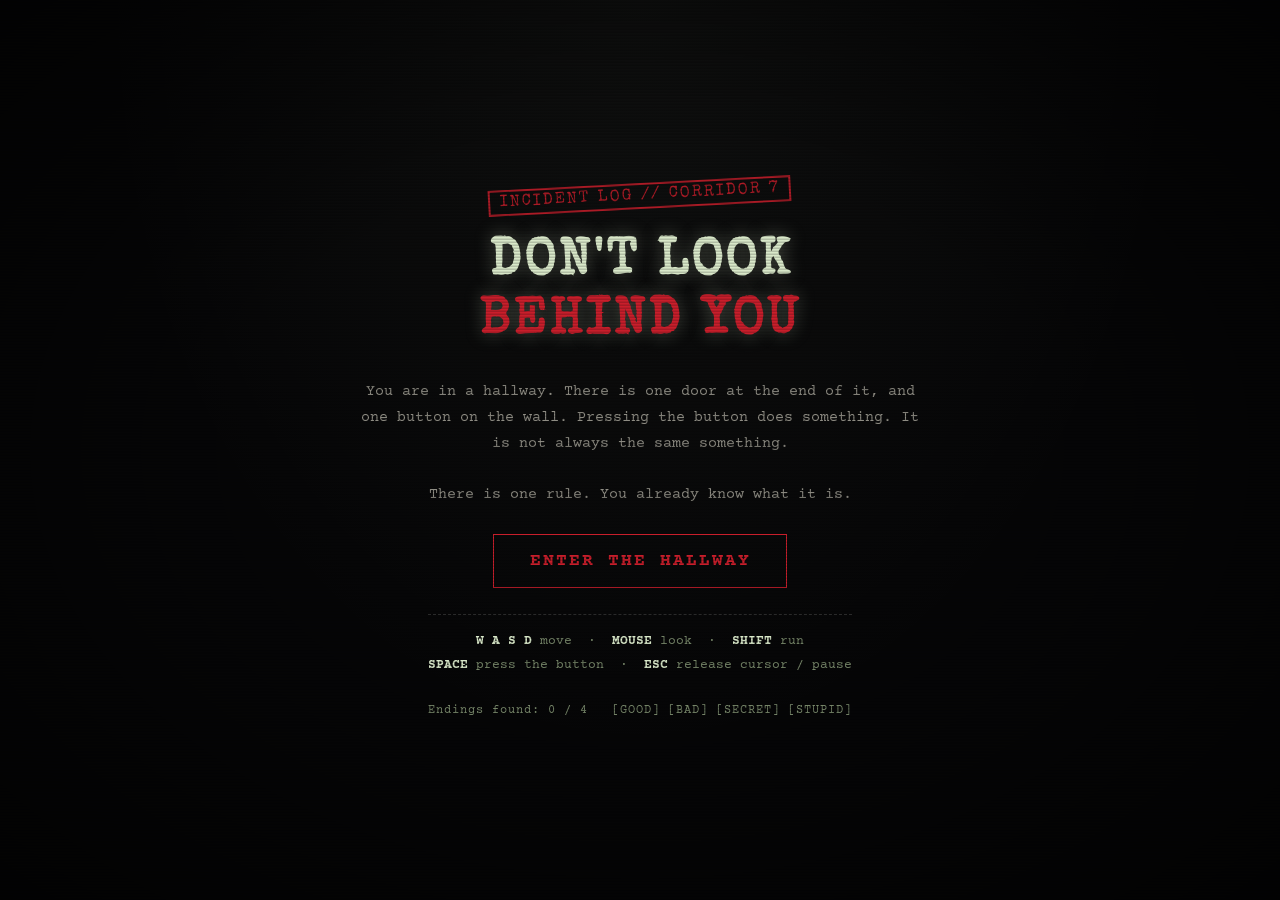
==== commit 0dd14a37: "Add files via upload" ====
--- a/index.html
+++ b/index.html
@@ -2,1074 +2,40 @@
 <html lang="en">
 <head>
 <meta charset="UTF-8">
-<title>Alien Outpost Ascent</title>
-<meta name="viewport" content="width=device-width, initial-scale=1, maximum-scale=1, user-scalable=no">
-<style>
-  html, body {
-    margin: 0; padding: 0; background: #060814; overflow: hidden;
-    font-family: -apple-system, BlinkMacSystemFont, 'Segoe UI', Roboto, sans-serif;
-    height: 100%; color: #fff;
-  }
-  #wrap { position: relative; width: 100vw; height: 100vh; }
-  canvas { display: block; width: 100%; height: 100%; }
-
-  #hud {
-    position: absolute; top: 12px; left: 12px; right: 12px;
-    display: flex; justify-content: space-between; align-items: flex-start;
-    pointer-events: none; user-select: none;
-    text-shadow: 0 2px 6px rgba(0,0,0,0.7);
-  }
-  #hudLeft .worldName { font-size: 15px; font-weight: 700; }
-  #hudLeft .sub { font-size: 12px; opacity: 0.75; margin-top: 2px; }
-  #hudRight { text-align: right; }
-  #livesRow { display: flex; gap: 4px; justify-content: flex-end; }
-  .lifeIcon { width: 16px; height: 16px; border-radius: 50%; background: #ff5a7a; box-shadow: 0 0 4px #ff5a7a; }
-  .lifeIcon.lost { background: rgba(255,255,255,0.15); box-shadow: none; }
-  #altRow { font-size: 18px; font-weight: 700; margin-top: 4px; }
-  #targetRow { font-size: 11px; opacity: 0.7; }
-  #coinRow { font-size: 13px; font-weight: 700; color: #ffd700; text-shadow: 0 0 6px rgba(255,215,0,.6); margin-top: 6px; }
-
-  #buffRow { position: absolute; top: 12px; left: 50%; transform: translateX(-50%); display: flex; gap: 8px; pointer-events: none; }
-  .buffChip { background: rgba(0,0,0,0.5); border: 1px solid rgba(255,255,255,0.3); border-radius: 20px; padding: 4px 10px; font-size: 11px; font-weight: 600; }
-
-  .screen {
-    position: absolute; inset: 0; display: none; flex-direction: column;
-    align-items: center; justify-content: center; text-align: center;
-    background: rgba(6,8,20,0.92); padding: 20px; box-sizing: border-box; overflow-y: auto;
-  }
-  .screen.show { display: flex; }
-  .screen h1 { font-size: 28px; margin: 0 0 6px; letter-spacing: 0.5px; }
-  .screen p { font-size: 13px; opacity: 0.85; margin: 4px 0; max-width: 460px; line-height: 1.5; }
-  .primaryBtn {
-    margin-top: 16px; padding: 12px 26px; font-size: 15px; font-weight: 700;
-    background: #4bff8f; color: #05170c; border: none; border-radius: 8px; cursor: pointer;
-    box-shadow: 0 4px 14px rgba(75,255,143,0.4);
-  }
-  .primaryBtn:disabled { opacity: 0.35; box-shadow: none; cursor: not-allowed; }
-  .primaryBtn:active:not(:disabled) { transform: scale(0.97); }
-  .secondaryBtn {
-    margin-top: 10px; padding: 9px 18px; font-size: 12px; font-weight: 600;
-    background: transparent; color: #cfd6ff; border: 1px solid rgba(255,255,255,0.35);
-    border-radius: 8px; cursor: pointer;
-  }
-  .topRow { display: flex; gap: 10px; width: 100%; max-width: 900px; justify-content: center; flex-wrap: wrap; margin-bottom: 4px; }
-
-  /* ---- Lobby ---- */
-  #lobbyScreen h1 { color: #7dffb0; text-shadow: 0 0 18px rgba(125,255,176,0.5); }
-  #coinBanner { font-size: 13px; font-weight: 700; color: #ffd700; margin-bottom: 4px; }
-  #diffRow { display: flex; gap: 8px; margin: 10px 0 6px; }
-  .diffBtn {
-    padding: 8px 16px; border-radius: 20px; font-size: 12px; font-weight: 700;
-    border: 1.5px solid rgba(255,255,255,0.3); background: rgba(255,255,255,0.05); color: #fff; cursor: pointer;
-  }
-  .diffBtn.active { border-color: #4bff8f; color: #4bff8f; background: rgba(75,255,143,0.12); box-shadow: 0 0 10px rgba(75,255,143,0.3); }
-  #worldGrid {
-    display: grid; grid-template-columns: repeat(auto-fit, minmax(160px, 1fr));
-    gap: 10px; width: 100%; max-width: 900px; margin-top: 10px;
-  }
-  .worldCard {
-    position: relative; border-radius: 10px; padding: 10px 10px; cursor: pointer;
-    border: 1.5px solid rgba(255,255,255,0.2); text-align: left; min-height: 92px;
-    display: flex; flex-direction: column; justify-content: space-between;
-    transition: transform 0.1s;
-  }
-  .worldCard:active { transform: scale(0.97); }
-  .worldCard.locked { opacity: 0.4; cursor: not-allowed; }
-  .worldCard.selected { border-color: #fff; box-shadow: 0 0 0 2px rgba(255,255,255,0.5); }
-  .worldCard .wName { font-size: 13px; font-weight: 700; }
-  .worldCard .wSub { font-size: 10px; opacity: 0.8; margin-top: 4px; }
-  .worldCard .wTurret { font-size: 9px; margin-top: 6px; opacity: 0.8; font-style: italic; }
-  .worldCard .wProg { font-size: 10px; margin-top: 3px; color: #7dffb0; }
-
-  #levelRow { width: 100%; max-width: 900px; margin-top: 14px; }
-  #levelChips { display: flex; gap: 10px; justify-content: center; flex-wrap: wrap; }
-  .levelChip {
-    padding: 10px 16px; border-radius: 10px; cursor: pointer; min-width: 110px;
-    border: 1.5px solid rgba(255,255,255,0.25); background: rgba(255,255,255,0.05);
-  }
-  .levelChip.locked { opacity: 0.35; cursor: not-allowed; }
-  .levelChip.selected { border-color: #4bff8f; box-shadow: 0 0 10px rgba(75,255,143,.4); }
-  .levelChip .lName { font-size: 12px; font-weight: 700; }
-  .levelChip .lSub { font-size: 10px; opacity: 0.75; margin-top: 3px; }
-
-  #tutorialCard {
-    width: 100%; max-width: 900px; margin-top: 12px; padding: 10px 14px; border-radius: 10px;
-    background: rgba(255,255,255,0.06); border: 1px solid rgba(255,255,255,0.25);
-    display: flex; justify-content: space-between; align-items: center; cursor: pointer; font-size: 12px;
-  }
-
-  /* ---- Shop / Skins ---- */
-  .catalogGrid {
-    display: grid; grid-template-columns: repeat(auto-fit, minmax(180px, 1fr));
-    gap: 12px; width: 100%; max-width: 820px; margin-top: 14px;
-  }
-  .catalogCard {
-    border-radius: 12px; padding: 14px; border: 1.5px solid rgba(255,255,255,0.2);
-    background: rgba(255,255,255,0.05); text-align: left;
-  }
-  .catalogCard .cName { font-size: 14px; font-weight: 700; }
-  .catalogCard .cDesc { font-size: 11px; opacity: 0.8; margin-top: 4px; line-height: 1.4; }
-  .catalogCard .cCost { font-size: 12px; color: #ffd700; margin-top: 8px; font-weight: 700; }
-  .catalogCard button {
-    margin-top: 8px; padding: 7px 14px; font-size: 12px; font-weight: 700; border-radius: 7px;
-    border: none; cursor: pointer; background: #4bff8f; color: #05170c;
-  }
-  .catalogCard button:disabled { background: rgba(255,255,255,0.15); color: rgba(255,255,255,.5); cursor: not-allowed; }
-  .catalogCard.owned { border-color: #4bff8f; }
-  .catalogCard.equipped { box-shadow: 0 0 0 2px #4bff8f; }
-  .skinSwatch { width: 100%; height: 60px; border-radius: 8px; margin-bottom: 8px; display:flex; align-items:center; justify-content:center; }
-
-  /* ---- tutorial info ---- */
-  #tutorialInfoScreen h1 { color: #8fa0ff; }
-  .tutStep { font-size: 13px; opacity: 0.9; margin: 6px 0; text-align: left; max-width: 420px; }
-
-  /* ---- touch controls ---- */
-  #touch {
-    position: absolute; bottom: 0; left: 0; right: 0; display: none;
-    justify-content: space-between; padding: 18px; box-sizing: border-box; pointer-events: none;
-  }
-  #touch button {
-    pointer-events: auto; width: 62px; height: 62px; border-radius: 50%; border: none;
-    background: rgba(255,255,255,0.18); color: #fff; font-size: 22px; font-weight: 700; backdrop-filter: blur(4px);
-  }
-  #touch .left-group { display: flex; gap: 10px; }
-  @media (pointer: coarse) { #touch { display: flex; } }
-</style>
+<title>DON'T LOOK BEHIND YOU</title>
+<meta name="viewport" content="width=device-width, initial-scale=1">
+<link rel="stylesheet" href="shared/style.css">
 </head>
 <body>
-<div id="wrap">
-  <canvas id="game"></canvas>
+<div class="crt-overlay"></div>
 
-  <div id="hud" style="display:none;">
-    <div id="hudLeft">
-      <div class="worldName" id="hudWorldName">World</div>
-      <div class="sub" id="hudDiff">Normal</div>
-      <div id="altRow">0m</div>
-      <div id="targetRow">Target: 0m</div>
-      <div id="coinRow">0 coins</div>
-    </div>
-    <div id="hudRight">
-      <div id="livesRow"></div>
-    </div>
-  </div>
-  <div id="buffRow"></div>
-
-  <div class="screen show" id="lobbyScreen">
-    <h1>Alien Outpost Ascent</h1>
-    <p>Climb as high as you can! Don't let the glowing goo catch you. Beat a level to unlock the next one.</p>
-    <div id="coinBanner">0 coins</div>
-    <div class="topRow">
-      <button class="secondaryBtn" id="openShopBtn">UPGRADES</button>
-      <button class="secondaryBtn" id="openSkinsBtn">SKIN CATALOG</button>
-    </div>
-    <div id="diffRow"></div>
-    <div id="tutorialCard">
-      <span>New here? The tutorial level walks you through moving platforms, turrets, and coins.</span>
-      <span style="font-weight:700;color:#8fa0ff;">PLAY &#8594;</span>
-    </div>
-    <div id="worldGrid"></div>
-    <div id="levelRow" style="display:none;">
-      <div style="font-size:12px;opacity:.8;margin-bottom:8px;" id="levelRowTitle"></div>
-      <div id="levelChips"></div>
-    </div>
-    <button class="primaryBtn" id="lobbyStartBtn" disabled>Select a level</button>
+<div class="report-screen">
+  <div class="stamp">INCIDENT LOG // CORRIDOR 7</div>
+  <h1 class="report-title flicker">DON'T LOOK<br><span class="warn">BEHIND YOU</span></h1>
+  <div class="report-sub">
+    You are in a hallway. There is one door at the end of it, and one button on the wall.
+    Pressing the button does something. It is not always the same something.
+    <br><br>
+    There is one rule. You already know what it is.
   </div>
 
-  <div class="screen" id="shopScreen">
-    <h1 style="color:#ffd700;">Upgrades</h1>
-    <div id="coinBanner2" style="color:#ffd700;font-weight:700;margin-bottom:6px;"></div>
-    <p>Permanent upgrades, paid for with coins collected while climbing.</p>
-    <div class="catalogGrid" id="shopGrid"></div>
-    <button class="primaryBtn" id="shopBackBtn">BACK TO LOBBY</button>
+  <a class="btn" href="game.html" style="border-color:var(--red);color:var(--red);font-size:1.1rem;">ENTER THE HALLWAY</a>
+
+  <div class="report-controls">
+    <b>W A S D</b> move &nbsp;&middot;&nbsp; <b>MOUSE</b> look &nbsp;&middot;&nbsp; <b>SHIFT</b> run<br>
+    <b>SPACE</b> press the button &nbsp;&middot;&nbsp; <b>ESC</b> release cursor / pause
   </div>
 
-  <div class="screen" id="skinsScreen">
-    <h1 style="color:#ff8fe6;">Skin Catalog</h1>
-    <p>Play as aliens straight out of Alien TD. Some unlock with coins, some by clearing worlds.</p>
-    <div class="catalogGrid" id="skinsGrid"></div>
-    <button class="primaryBtn" id="skinsBackBtn">BACK TO LOBBY</button>
-  </div>
-
-  <div class="screen" id="tutorialInfoScreen">
-    <h1>How to survive</h1>
-    <div class="tutStep">&#8592; &#8594; or A / D &mdash; move</div>
-    <div class="tutStep">Space / W / &#8593; &mdash; jump (buy Double Jump in Upgrades for a second one)</div>
-    <div class="tutStep">Standing on a moving platform carries you with it &mdash; don't step off mid-air.</div>
-    <div class="tutStep">Turret platforms are drawn as their real Alien TD tower &mdash; watch the charge glow and dodge.</div>
-    <div class="tutStep">Gold coins bank permanently. Floating icons are power-ups: shield, speed, high jump, or an extra life.</div>
-    <div class="tutStep">Levels start gentle and get harder in order &mdash; the plasma is slow on Level 1 of World 1 and fastest near the top of World 10.</div>
-    <button class="primaryBtn" id="startTutorialLevelBtn">Start tutorial level</button>
-    <button class="secondaryBtn" id="skipTutorialBtn">Skip to lobby</button>
-  </div>
-
-  <div class="screen" id="deadScreen">
-    <h1 id="deadTitle">Out of lives</h1>
-    <p id="deadDesc"></p>
-    <button class="primaryBtn" id="retryBtn">Retry</button>
-    <button class="secondaryBtn" id="deadLobbyBtn">Back to lobby</button>
-  </div>
-
-  <div class="screen" id="winScreen">
-    <h1 id="winTitle">Level cleared</h1>
-    <p id="winDesc"></p>
-    <div id="worldClearBox" style="display:none;margin-top:8px;color:#ffd700;font-weight:700;font-size:13px;"></div>
-    <button class="primaryBtn" id="winLobbyBtn">Back to lobby</button>
-  </div>
-
-  <div id="touch">
-    <div class="left-group">
-      <button id="btnLeft">&#8592;</button>
-      <button id="btnRight">&#8594;</button>
-    </div>
-    <button id="btnJump">&#8593;</button>
-  </div>
+  <div class="endings-tracker" id="endings-tracker">Endings found: 0 / 4</div>
 </div>
 
 <script>
-const canvas = document.getElementById('game');
-const ctx = canvas.getContext('2d');
-let W, H;
-function resize() { W = canvas.width = window.innerWidth; H = canvas.height = window.innerHeight; }
-resize();
-window.addEventListener('resize', resize);
-
-/* ================= SAVE DATA ================= */
-const SAVE_KEY = 'alienAscentSave_v2';
-function defaultSave() {
-  return {
-    coins: 0,
-    unlockedSkins: ['normal'],
-    selectedSkin: 'normal',
-    upgrades: { doubleJump:false, extraLife:false, magnet:false },
-    completedLevels: [], // global indices 0..29
-    tutorialDone: false
-  };
-}
-function loadSave() {
-  try {
-    const raw = localStorage.getItem(SAVE_KEY);
-    if (raw) return Object.assign(defaultSave(), JSON.parse(raw));
-  } catch (e) {}
-  return defaultSave();
-}
-function persistSave() { try { localStorage.setItem(SAVE_KEY, JSON.stringify(save)); } catch(e){} }
-let save = loadSave();
-
-/* ================= WORLDS (matches Alien TD's 10 sectors exactly) ================= */
-const LEVELS_PER_WORLD = 3;
-const WORLDS = [
-  { key:'hacker',     name:'The Mainframe',    bg:['#0d1710','#050a06'], platform:'#0f3a18', turretType:'hacktower',     turretName:'Firewall Breaker',  color:'#39ff14' },
-  { key:'volcano',    name:'Magma Depths',     bg:['#2a0f05','#150703'], platform:'#3a1508', turretType:'magmacannon',   turretName:'Magma Cannon',      color:'#ff6a00' },
-  { key:'arctic',     name:'Frozen Wastes',    bg:['#122631','#08151c'], platform:'#284b5c', turretType:'frostlance',    turretName:'Frost Lance',       color:'#aeeaff' },
-  { key:'desert',     name:'Dune Sea',         bg:['#2c2210','#170f06'], platform:'#4a3a1a', turretType:'sandreaper',    turretName:'Sand Reaper',       color:'#ffcf6b' },
-  { key:'space',      name:'Deep Space',       bg:['#0a0a1c','#05050f'], platform:'#12122a', turretType:'voidray',       turretName:'Void Ray',          color:'#c9d6ff' },
-  { key:'swamp',      name:'Toxic Swamp',      bg:['#101c08','#080f03'], platform:'#1c2a10', turretType:'swampmaw',      turretName:'Swamp Maw',         color:'#8aff33' },
-  { key:'cyberpunk',  name:'Neon City',        bg:['#1a0620','#0c0311'], platform:'#2a0a2a', turretType:'neonblade',     turretName:'Neon Blade Array',  color:'#ff2fd0' },
-  { key:'graveyard',  name:'Haunted Grounds',  bg:['#161619','#0a0a0c'], platform:'#26262e', turretType:'phantomtrap',   turretName:'Phantom Trap',      color:'#b7ffcf' },
-  { key:'underwater', name:'The Abyss',        bg:['#04222e','#021218'], platform:'#04283a', turretType:'krakenharpoon', turretName:'Kraken Harpoon',    color:'#33bbff' },
-  { key:'hive',       name:'The Hive Core',    bg:['#1c0410','#0c0208'], platform:'#2a0512', turretType:'hivespike',     turretName:'Hive Spike',        color:'#ff1155' }
-];
-function levelTarget(worldIdx, lvl) { return 140 + worldIdx*55 + lvl*65; }
-function globalIndex(worldIdx, lvl) { return worldIdx*LEVELS_PER_WORLD + lvl; }
-
-/* Global difficulty curve, keyed only by absolute level index (0..29) -
-   this is what makes the run start easy and ramp up in order instead of
-   being randomly brutal from level 1. */
-function curveFor(gi) {
-  return {
-    lavaBase: 0.13 + gi*0.007,
-    lavaAccelDiv: Math.max(9000, 17000 - gi*230),
-    turretCap: Math.min(0.30, 0.01 + gi*0.0095),
-    turretBase: 0.01 + gi*0.0035,
-    movingChance: Math.min(0.32, 0.06 + gi*0.008),
-    fireTimerBase: Math.max(75, 175 - gi*3.2),
-    projSpeedBase: 2.8 + Math.min(1.6, gi*0.055),
-    gapMin: 68 + Math.min(18, gi*0.35),
-    gapMax: 98 + Math.min(26, gi*0.45)
-  };
-}
-
-const DIFFICULTIES = {
-  easy:   { name:'Easy',   lives:5, lavaMul:0.65, turretMul:0.55 },
-  normal: { name:'Normal', lives:4, lavaMul:0.9,  turretMul:0.85 },
-  hard:   { name:'Hard',   lives:3, lavaMul:1.15, turretMul:1.15 }
-};
-
-/* ================= SKIN CATALOG (pulled from Alien TD's actual enemy roster) ================= */
-const SKINS = [
-  { id:'normal',   name:'Grunt',           color:'#ffff00', unlock:'default' },
-  { id:'glitch',   name:'Glitch Wisp',     color:'#39ff14', unlock:'coins', cost:30 },
-  { id:'runner',   name:'Runner',          color:'#ff8a00', unlock:'world', world:2 },
-  { id:'shielded', name:'Shielded Drone',  color:'#00d4ff', unlock:'coins', cost:80 },
-  { id:'tank',     name:'Tank',            color:'#ff0000', unlock:'world', world:5, big:true },
-  { id:'cloaked',  name:'Cloaked Stalker', color:'#8a8a8a', unlock:'coins', cost:120 },
-  { id:'wraith',   name:'Data Wraith',     color:'#ff2fd0', unlock:'world', world:8 },
-  { id:'impostor', name:'The Impostor',    color:'#c51111', unlock:'world', world:10, isImpostor:true }
-];
-function worldsCompletedCount() {
-  let n = 0;
-  for (let w = 0; w < WORLDS.length; w++) { if (save.completedLevels.includes(globalIndex(w, LEVELS_PER_WORLD-1))) n++; else break; }
-  return n;
-}
-function refreshWorldUnlockSkins() {
-  const cleared = worldsCompletedCount();
-  let changed = false;
-  SKINS.forEach(s => {
-    if (s.unlock === 'world' && cleared >= s.world && !save.unlockedSkins.includes(s.id)) {
-      save.unlockedSkins.push(s.id); changed = true;
-    }
-  });
-  if (changed) persistSave();
-}
-function isSkinUnlocked(id) { return save.unlockedSkins.includes(id); }
-function getSkin(id) { return SKINS.find(s => s.id === id) || SKINS[0]; }
-
-/* ================= UPGRADE CATALOG ================= */
-const UPGRADES = [
-  { id:'doubleJump', name:'Double Jump',  cost:60, desc:'Press jump again in mid-air for a second boost.' },
-  { id:'extraLife',  name:'Reinforced Core', cost:50, desc:'+1 life on every run, every difficulty.' },
-  { id:'magnet',     name:'Coin Magnet',  cost:40, desc:'Pickup radius roughly doubles for coins and power-ups.' }
-];
-
-/* ================= CONSTANTS ================= */
-const GRAVITY = 0.55;
-const MOVE_SPEED = 4.2;
-const JUMP_VEL = -12.2;
-const DOUBLE_JUMP_VEL = -10.4;
-const PLATFORM_H = 16;
-const PLAYER_W = 30;
-const PLAYER_H = 34;
-
-/* ================= STATE ================= */
-let screen = 'lobby';
-let selectedWorld = null;
-let selectedLevel = null;
-let selectedDiff = 'normal';
-let isTutorialRun = false;
-
-let platforms, powerups, turretShots, player, camY, lavaY, lavaSpeed, elapsedFrames;
-let lives, maxLives, invincibleTimer;
-let buffs;
-let groundY;
-let runCoins = 0;
-let curveNow = curveFor(0);
-
-const keys = {};
-window.addEventListener('keydown', e => {
-  if (['ArrowLeft','ArrowRight','ArrowUp',' ','a','d','w','A','D','W'].includes(e.key)) e.preventDefault();
-  keys[e.key.toLowerCase()] = true;
-  if (e.key === ' ') keys['space'] = true;
-});
-window.addEventListener('keyup', e => {
-  keys[e.key.toLowerCase()] = false;
-  if (e.key === ' ') keys['space'] = false;
-});
-function bindHold(id, key) {
-  const el = document.getElementById(id);
-  const on = ev => { ev.preventDefault(); keys[key] = true; };
-  const off = ev => { ev.preventDefault(); keys[key] = false; };
-  el.addEventListener('touchstart', on); el.addEventListener('touchend', off); el.addEventListener('touchcancel', off);
-  el.addEventListener('mousedown', on); el.addEventListener('mouseup', off); el.addEventListener('mouseleave', off);
-}
-bindHold('btnLeft', 'arrowleft');
-bindHold('btnRight', 'arrowright');
-bindHold('btnJump', 'space');
-
-/* ================= SCREEN HELPERS ================= */
-function showScreen(id) {
-  document.querySelectorAll('.screen').forEach(s => s.classList.remove('show'));
-  if (id) document.getElementById(id).classList.add('show');
-}
-function setHudVisible(v) { document.getElementById('hud').style.display = v ? 'flex' : 'none'; }
-
-/* ================= LOBBY ================= */
-function isWorldUnlocked(w) { return w === 0 || save.completedLevels.includes(globalIndex(w-1, LEVELS_PER_WORLD-1)); }
-function isLevelUnlocked(w, lvl) {
-  if (!isWorldUnlocked(w)) return false;
-  if (lvl === 0) return true;
-  return save.completedLevels.includes(globalIndex(w, lvl-1));
-}
-function isLevelDone(w, lvl) { return save.completedLevels.includes(globalIndex(w, lvl)); }
-
-function renderCoinBanners() {
-  document.getElementById('coinBanner').textContent = save.coins + ' coins';
-  const b2 = document.getElementById('coinBanner2'); if (b2) b2.textContent = save.coins + ' coins';
-}
-
-function renderDiffRow() {
-  const row = document.getElementById('diffRow');
-  row.innerHTML = '';
-  Object.keys(DIFFICULTIES).forEach(k => {
-    const b = document.createElement('button');
-    b.className = 'diffBtn' + (k === selectedDiff ? ' active' : '');
-    b.textContent = DIFFICULTIES[k].name;
-    b.onclick = () => { selectedDiff = k; renderDiffRow(); };
-    row.appendChild(b);
-  });
-}
-
-function renderWorldGrid() {
-  const grid = document.getElementById('worldGrid');
-  grid.innerHTML = '';
-  WORLDS.forEach((w, i) => {
-    const unlocked = isWorldUnlocked(i);
-    let doneCount = 0;
-    for (let l = 0; l < LEVELS_PER_WORLD; l++) if (isLevelDone(i, l)) doneCount++;
-    const card = document.createElement('div');
-    card.className = 'worldCard' + (unlocked ? '' : ' locked') + (selectedWorld === i ? ' selected' : '');
-    card.style.background = w.bg[0];
-    card.style.color = w.color;
-    card.innerHTML = `
-      <div>
-        <div class="wName">${i + 1}. ${w.name}</div>
-        <div class="wSub">${unlocked ? 'Tap to pick a level' : 'Locked'}</div>
-      </div>
-      <div class="wProg">${unlocked ? doneCount + ' / ' + LEVELS_PER_WORLD + ' cleared' : ''}</div>
-      <div class="wTurret">Guarded by: ${w.turretName}</div>
-    `;
-    if (unlocked) {
-      card.onclick = () => {
-        selectedWorld = i; selectedLevel = null;
-        renderWorldGrid(); renderLevelRow();
-        document.getElementById('lobbyStartBtn').disabled = true;
-        document.getElementById('lobbyStartBtn').textContent = 'Select a level';
-      };
-    }
-    grid.appendChild(card);
-  });
-}
-
-function renderLevelRow() {
-  const row = document.getElementById('levelRow');
-  if (selectedWorld === null) { row.style.display = 'none'; return; }
-  row.style.display = 'block';
-  const w = WORLDS[selectedWorld];
-  document.getElementById('levelRowTitle').textContent = w.name + ' — choose a level';
-  const chips = document.getElementById('levelChips');
-  chips.innerHTML = '';
-  for (let l = 0; l < LEVELS_PER_WORLD; l++) {
-    const unlocked = isLevelUnlocked(selectedWorld, l);
-    const done = isLevelDone(selectedWorld, l);
-    const chip = document.createElement('div');
-    chip.className = 'levelChip' + (unlocked ? '' : ' locked') + (selectedLevel === l ? ' selected' : '');
-    chip.innerHTML = `<div class="lName">Level ${l+1}${done ? ' &#10003;' : ''}</div><div class="lSub">Target: ${levelTarget(selectedWorld,l)}m</div>`;
-    if (unlocked) {
-      chip.onclick = () => {
-        selectedLevel = l; renderLevelRow();
-        const btn = document.getElementById('lobbyStartBtn');
-        btn.disabled = false;
-        btn.textContent = 'Deploy — ' + w.name + ' L' + (l+1);
-      };
-    }
-    chips.appendChild(chip);
-  }
-}
-
-function openLobby() {
-  screen = 'lobby';
-  setHudVisible(false);
-  showScreen('lobbyScreen');
-  refreshWorldUnlockSkins();
-  renderCoinBanners();
-  renderDiffRow();
-  renderWorldGrid();
-  renderLevelRow();
-  document.getElementById('lobbyStartBtn').disabled = (selectedWorld === null || selectedLevel === null);
-  if (!save.tutorialDone) { showScreen(null); openTutorialInfo(); }
-}
-document.getElementById('lobbyStartBtn').addEventListener('click', () => {
-  if (selectedWorld === null || selectedLevel === null) return;
-  isTutorialRun = false;
-  startRun(selectedWorld, selectedLevel, selectedDiff);
-});
-document.getElementById('tutorialCard').addEventListener('click', openTutorialInfo);
-
-/* ================= SHOP ================= */
-function openShop() {
-  showScreen('shopScreen');
-  renderCoinBanners();
-  const grid = document.getElementById('shopGrid');
-  grid.innerHTML = '';
-  UPGRADES.forEach(u => {
-    const owned = !!save.upgrades[u.id];
-    const card = document.createElement('div');
-    card.className = 'catalogCard' + (owned ? ' owned' : '');
-    card.innerHTML = `
-      <div class="cName">${u.name}</div>
-      <div class="cDesc">${u.desc}</div>
-      <div class="cCost">${owned ? 'OWNED' : u.cost + ' coins'}</div>
-    `;
-    if (!owned) {
-      const btn = document.createElement('button');
-      btn.textContent = 'BUY';
-      btn.disabled = save.coins < u.cost;
-      btn.onclick = () => {
-        if (save.coins < u.cost) return;
-        save.coins -= u.cost;
-        save.upgrades[u.id] = true;
-        persistSave();
-        openShop();
-      };
-      card.appendChild(btn);
-    }
-    grid.appendChild(card);
-  });
-}
-document.getElementById('openShopBtn').addEventListener('click', openShop);
-document.getElementById('shopBackBtn').addEventListener('click', openLobby);
-
-/* ================= SKINS ================= */
-function openSkins() {
-  refreshWorldUnlockSkins();
-  showScreen('skinsScreen');
-  const grid = document.getElementById('skinsGrid');
-  grid.innerHTML = '';
-  SKINS.forEach(s => {
-    const unlocked = isSkinUnlocked(s.id);
-    const equipped = save.selectedSkin === s.id;
-    const card = document.createElement('div');
-    card.className = 'catalogCard' + (unlocked ? ' owned' : '') + (equipped ? ' equipped' : '');
-    const swatch = document.createElement('div');
-    swatch.className = 'skinSwatch';
-    swatch.style.background = 'radial-gradient(circle,' + s.color + '33,#00000000)';
-    const mini = document.createElement('canvas'); mini.width = 60; mini.height = 60;
-    swatch.appendChild(mini);
-    card.appendChild(swatch);
-    const info = document.createElement('div');
-    info.innerHTML = `<div class="cName" style="color:${s.color}">${s.name}</div>
-      <div class="cDesc">${unlocked ? (equipped ? 'Equipped' : 'Unlocked') : (s.unlock === 'coins' ? s.cost + ' coins to unlock' : 'Clear ' + s.world + ' worlds to unlock')}</div>`;
-    card.appendChild(info);
-    if (unlocked) {
-      const btn = document.createElement('button');
-      btn.textContent = equipped ? 'EQUIPPED' : 'EQUIP';
-      btn.disabled = equipped;
-      btn.onclick = () => { save.selectedSkin = s.id; persistSave(); openSkins(); };
-      card.appendChild(btn);
-    } else if (s.unlock === 'coins') {
-      const btn = document.createElement('button');
-      btn.textContent = 'UNLOCK';
-      btn.disabled = save.coins < s.cost;
-      btn.onclick = () => {
-        if (save.coins < s.cost) return;
-        save.coins -= s.cost; save.unlockedSkins.push(s.id); persistSave(); openSkins();
-      };
-      card.appendChild(btn);
-    }
-    grid.appendChild(card);
-    drawSkinPreview(mini.getContext('2d'), s, 30, 34);
-  });
-}
-document.getElementById('openSkinsBtn').addEventListener('click', openSkins);
-document.getElementById('skinsBackBtn').addEventListener('click', openLobby);
-
-function drawSkinPreview(c, skin, cx, cy) {
-  const savedCtx = ctx;
-  window.__previewCtx = c;
-  drawAlienWithCtx(c, cx, cy, 1, 0, skin, false);
-}
-
-/* ================= TUTORIAL ================= */
-function openTutorialInfo() {
-  screen = 'tutorialInfo';
-  setHudVisible(false);
-  showScreen('tutorialInfoScreen');
-}
-document.getElementById('skipTutorialBtn').addEventListener('click', () => { save.tutorialDone = true; persistSave(); openLobby(); });
-document.getElementById('startTutorialLevelBtn').addEventListener('click', () => {
-  isTutorialRun = true;
-  startRun(0, 0, 'easy', true);
-});
-
-/* ================= PLATFORM / POWERUP GENERATION ================= */
-const POWERUP_WEIGHTS = [ ['coin',5], ['shield',1], ['speed',1], ['jump',1], ['life',0.4] ];
-function pickPowerupType() {
-  const total = POWERUP_WEIGHTS.reduce((s,p) => s+p[1], 0);
-  let r = Math.random()*total;
-  for (const [type,w] of POWERUP_WEIGHTS) { if (r < w) return type; r -= w; }
-  return 'coin';
-}
-
-function genPlatformsAbove(topY, count) {
-  let y = topY;
-  const diff = DIFFICULTIES[selectedDiff];
-  for (let i = 0; i < count; i++) {
-    y -= curveNow.gapMin + Math.random()*(curveNow.gapMax-curveNow.gapMin);
-    const width = 70 + Math.random() * 90;
-    const x = Math.random() * (W - width);
-    const climbed = groundY - y;
-    let turretChance = isTutorialRun ? 0 : Math.min(curveNow.turretCap, (curveNow.turretBase + climbed/12000) * diff.turretMul);
-    const isTurret = Math.random() < turretChance;
-    const moving = !isTutorialRun && Math.random() < curveNow.movingChance;
-    platforms.push({
-      x, y, w: width, h: PLATFORM_H,
-      moving, dir: Math.random() < 0.5 ? 1 : -1, speed: 1 + Math.random() * 1.0,
-      turret: isTurret, blink: Math.random() * Math.PI * 2,
-      fireTimer: curveNow.fireTimerBase + Math.random()*40
-    });
-    if (!isTurret && Math.random() < 0.28) {
-      const type = pickPowerupType();
-      powerups.push({ x: x + width / 2, y: y - 26, type, taken: false, bob: Math.random() * Math.PI * 2 });
-    }
-  }
-  return y;
-}
-
-/* ================= RUN LIFECYCLE ================= */
-function startRun(worldIndex, levelIndex, diffKey, tutorial) {
-  isTutorialRun = !!tutorial;
-  selectedWorld = worldIndex;
-  selectedLevel = levelIndex;
-  selectedDiff = diffKey;
-  const world = WORLDS[worldIndex];
-  const diff = DIFFICULTIES[diffKey];
-  const gi = globalIndex(worldIndex, levelIndex);
-  curveNow = curveFor(isTutorialRun ? 0 : gi);
-
-  screen = 'playing';
-  showScreen(null);
-  setHudVisible(true);
-  document.getElementById('hudWorldName').textContent = isTutorialRun ? 'Tutorial run' : (world.name + ' — Level ' + (levelIndex+1));
-  document.getElementById('hudDiff').textContent = isTutorialRun ? 'Guided' : diff.name;
-  document.getElementById('targetRow').textContent = 'Target: ' + (isTutorialRun ? 130 : levelTarget(worldIndex, levelIndex)) + 'm';
-
-  platforms = []; powerups = []; turretShots = [];
-  groundY = H - 60;
-  platforms.push({ x: 0, y: groundY, w: W, h: PLATFORM_H, moving: false, turret: false });
-  genPlatformsAbove(groundY, isTutorialRun ? 10 : 40);
-
-  player = { x: W / 2 - PLAYER_W / 2, y: groundY - PLAYER_H, vx: 0, vy: 0, onGround: true, facing: 1, standingOn: null, jumpsUsed: 0 };
-  camY = 0;
-  lavaY = groundY + 80;
-  lavaSpeed = curveNow.lavaBase * diff.lavaMul;
-  elapsedFrames = 0;
-  maxLives = isTutorialRun ? 99 : (diff.lives + (save.upgrades.extraLife ? 1 : 0));
-  lives = maxLives;
-  invincibleTimer = 0;
-  buffs = { shield: 0, speed: 0, jump: 0 };
-  runCoins = 0;
-
-  renderLivesRow();
-  updateCoinRow();
-  loopRunning = true;
-  requestAnimationFrame(loop);
-}
-
-function renderLivesRow() {
-  const row = document.getElementById('livesRow');
-  row.innerHTML = '';
-  const shown = Math.min(maxLives, 8);
-  for (let i = 0; i < shown; i++) {
-    const d = document.createElement('div');
-    d.className = 'lifeIcon' + (i < lives ? '' : ' lost');
-    row.appendChild(d);
-  }
-}
-function updateCoinRow() { document.getElementById('coinRow').textContent = runCoins + ' coins this run'; }
-function renderBuffChips() {
-  const row = document.getElementById('buffRow');
-  row.innerHTML = '';
-  if (buffs.shield > 0) row.innerHTML += '<div class="buffChip" style="color:#8fd9ff;">SHIELD</div>';
-  if (buffs.speed > 0) row.innerHTML += '<div class="buffChip" style="color:#ffe066;">SPEED</div>';
-  if (buffs.jump > 0) row.innerHTML += '<div class="buffChip" style="color:#c084ff;">HIGH JUMP</div>';
-}
-
-function loseLife() {
-  if (invincibleTimer > 0) return;
-  lives--;
-  renderLivesRow();
-  if (lives <= 0) { endRun('dead'); return; }
-  respawnPlayer();
-  invincibleTimer = 110;
-}
-function respawnPlayer() {
-  let best = null;
-  for (const p of platforms) {
-    if (p.y < lavaY - 90 && p.y > lavaY - 340) { if (!best || p.y > best.y) best = p; }
-  }
-  if (best) { player.x = best.x + best.w / 2 - PLAYER_W / 2; player.y = best.y - PLAYER_H; }
-  else { player.x = W / 2 - PLAYER_W / 2; player.y = camY + 40; }
-  player.vx = 0; player.vy = 0; player.standingOn = null; player.jumpsUsed = 0;
-}
-
-function endRun(result) {
-  loopRunning = false;
-  const climbed = Math.max(0, Math.floor((groundY - player.y) / 10));
-  if (result === 'dead') {
-    screen = 'dead';
-    setHudVisible(false);
-    document.getElementById('deadTitle').textContent = isTutorialRun ? 'Tutorial run ended' : 'Consumed by the plasma';
-    document.getElementById('deadDesc').textContent = 'You reached ' + climbed + 'm and banked ' + runCoins + ' coins before running out of lives.';
-    showScreen('deadScreen');
-  } else if (result === 'won') {
-    screen = 'won';
-    setHudVisible(false);
-    const world = WORLDS[selectedWorld];
-    let worldJustCleared = false;
-    let bonus = 0;
-    if (!isTutorialRun) {
-      const gi = globalIndex(selectedWorld, selectedLevel);
-      if (!save.completedLevels.includes(gi)) {
-        save.completedLevels.push(gi);
-        bonus = 10 + gi*2;
-        save.coins += bonus;
-        if (selectedLevel === LEVELS_PER_WORLD-1) { worldJustCleared = true; save.coins += 25; }
-      }
-      persistSave();
-      refreshWorldUnlockSkins();
-    } else {
-      save.tutorialDone = true; persistSave();
-    }
-    document.getElementById('winTitle').textContent = isTutorialRun ? 'Tutorial complete' : world.name + ' — Level ' + (selectedLevel+1) + ' cleared';
-    document.getElementById('winDesc').textContent = isTutorialRun
-      ? 'You reached ' + climbed + 'm. You are ready for the real climb.'
-      : 'You reached ' + climbed + 'm, banked ' + runCoins + ' run coins' + (bonus ? (' + ' + bonus + ' clear bonus') : '') + '.';
-    const box = document.getElementById('worldClearBox');
-    if (worldJustCleared) { box.style.display = 'block'; box.textContent = world.name + ' fully cleared! +25 bonus coins, next world unlocked.'; }
-    else box.style.display = 'none';
-    showScreen('winScreen');
-  }
-}
-document.getElementById('retryBtn').addEventListener('click', () => startRun(selectedWorld, selectedLevel, selectedDiff, isTutorialRun));
-document.getElementById('deadLobbyBtn').addEventListener('click', openLobby);
-document.getElementById('winLobbyBtn').addEventListener('click', openLobby);
-
-/* ================= UPDATE ================= */
-function update() {
-  elapsedFrames++;
-  const diff = DIFFICULTIES[selectedDiff];
-  const climbed = groundY - player.y;
-  lavaSpeed = (curveNow.lavaBase + climbed / curveNow.lavaAccelDiv) * diff.lavaMul;
-  lavaY -= lavaSpeed;
-
-  if (invincibleTimer > 0) invincibleTimer--;
-  if (buffs.shield > 0) buffs.shield--;
-  if (buffs.speed > 0) buffs.speed--;
-  if (buffs.jump > 0) buffs.jump--;
-  renderBuffChips();
-
-  const moveMul = buffs.speed > 0 ? 1.5 : 1;
-  if (keys['arrowleft'] || keys['a']) { player.vx = -MOVE_SPEED * moveMul; player.facing = -1; }
-  else if (keys['arrowright'] || keys['d']) { player.vx = MOVE_SPEED * moveMul; player.facing = 1; }
-  else player.vx = 0;
-
-  const jumpHeld = keys['arrowup'] || keys['w'] || keys['space'];
-  if (jumpHeld) {
-    if (player.onGround) {
-      player.vy = buffs.jump > 0 ? JUMP_VEL * 1.3 : JUMP_VEL;
-      player.onGround = false; player.standingOn = null; player.jumpsUsed = 1;
-    } else if (save.upgrades.doubleJump && player.jumpsUsed < 2 && player.vy > -2) {
-      player.vy = buffs.jump > 0 ? DOUBLE_JUMP_VEL * 1.25 : DOUBLE_JUMP_VEL;
-      player.jumpsUsed = 2;
-    }
-  }
-
-  player.vy += GRAVITY;
-  if (player.vy > 16) player.vy = 16;
-
-  if (player.onGround && player.standingOn && player.standingOn.moving) {
-    player.x += player.standingOn.dir * player.standingOn.speed;
-  }
-
-  player.x += player.vx;
-  if (player.x < 0) player.x = 0;
-  if (player.x + PLAYER_W > W) player.x = W - PLAYER_W;
-
-  const prevBottom = player.y + PLAYER_H;
-  player.y += player.vy;
-
-  for (const p of platforms) {
-    if (p.moving) { p.x += p.dir * p.speed; if (p.x < 0 || p.x + p.w > W) p.dir *= -1; }
-    if (p.turret) {
-      p.fireTimer--;
-      if (p.fireTimer <= 0 && Math.abs((p.y) - (player.y)) < H && screen === 'playing') {
-        const cx = p.x + p.w / 2, cy = p.y - 10;
-        const dx = (player.x + PLAYER_W / 2) - cx, dy = (player.y + PLAYER_H / 2) - cy;
-        const d = Math.hypot(dx, dy) || 1;
-        const speed = curveNow.projSpeedBase + Math.min(1.2, climbed / 6000);
-        turretShots.push({ x: cx, y: cy, vx: dx / d * speed, vy: dy / d * speed, r: 5 });
-        p.fireTimer = Math.max(55, curveNow.fireTimerBase - climbed / 400);
-      }
-    }
-  }
-
-  player.onGround = false;
-  let standingOnAny = null;
-  for (const p of platforms) {
-    const newBottom = player.y + PLAYER_H;
-    if (player.vy >= 0 && prevBottom <= p.y + 1 && newBottom >= p.y &&
-        player.x + PLAYER_W > p.x && player.x < p.x + p.w) {
-      player.y = p.y - PLAYER_H;
-      player.vy = 0;
-      player.onGround = true;
-      standingOnAny = p;
-      player.jumpsUsed = 0;
-    }
-  }
-  player.standingOn = standingOnAny;
-
-  for (const ts of turretShots) { ts.x += ts.vx; ts.y += ts.vy; }
-  turretShots = turretShots.filter(ts => ts.y < lavaY + 400 && ts.y > camY - 400);
-  if (invincibleTimer <= 0 && buffs.shield <= 0) {
-    for (const ts of turretShots) {
-      if (ts.x > player.x - ts.r && ts.x < player.x + PLAYER_W + ts.r &&
-          ts.y > player.y - ts.r && ts.y < player.y + PLAYER_H + ts.r) {
-        turretShots = turretShots.filter(t => t !== ts);
-        loseLife();
-        break;
-      }
-    }
-  }
-
-  const pickupR = save.upgrades.magnet ? 26 : 14;
-  for (const pu of powerups) {
-    if (pu.taken) continue;
-    if (player.x < pu.x + pickupR && player.x + PLAYER_W > pu.x - pickupR && player.y < pu.y + pickupR && player.y + PLAYER_H > pu.y - pickupR) {
-      pu.taken = true;
-      applyPowerup(pu.type);
-    }
-  }
-
-  const targetCamY = player.y - H * 0.45;
-  if (targetCamY < camY) camY = targetCamY;
-
-  const highestPlatformY = platforms.reduce((m, p) => Math.min(m, p.y), Infinity);
-  if (highestPlatformY > camY - H) genPlatformsAbove(highestPlatformY, isTutorialRun ? 6 : 14);
-  platforms = platforms.filter(p => p.y < lavaY + 200);
-  powerups = powerups.filter(p => p.y < lavaY + 200 && !p.taken);
-
-  const currentClimbed = Math.max(0, Math.floor((groundY - player.y) / 10));
-  const target = isTutorialRun ? 130 : levelTarget(selectedWorld, selectedLevel);
-  if (currentClimbed >= target) { endRun('won'); return; }
-
-  if (invincibleTimer <= 0 && buffs.shield <= 0 && player.y + PLAYER_H > lavaY) { loseLife(); }
-  if (player.y - camY > H + 200) { loseLife(); }
-
-  document.getElementById('altRow').textContent = currentClimbed + 'm';
-}
-
-function applyPowerup(type) {
-  if (type === 'shield') buffs.shield = 300;
-  else if (type === 'speed') buffs.speed = 360;
-  else if (type === 'jump') buffs.jump = 360;
-  else if (type === 'life') { if (lives < maxLives) { lives++; renderLivesRow(); } }
-  else if (type === 'coin') { runCoins++; save.coins++; persistSave(); updateCoinRow(); }
-}
-
-/* ================= DRAW: PLAYER (skin-based) ================= */
-function drawAlienWithCtx(targetCtx, px, py, facing, bobY, skin, invincibleBlink) {
-  if (invincibleBlink) return;
-  const w = PLAYER_W, scale = skin.big ? 1.18 : 1;
-  targetCtx.save();
-  targetCtx.translate(px, py + bobY);
-  targetCtx.scale(facing * scale, scale);
-  if (skin.isImpostor) {
-    targetCtx.fillStyle = skin.color;
-    targetCtx.beginPath(); targetCtx.ellipse(0, 4, w/2-2, PLAYER_H/2-2, 0, 0, Math.PI*2); targetCtx.fill();
-    targetCtx.fillStyle = '#9fd8ff';
-    targetCtx.fillRect(-8, -12, 14, 9);
-    targetCtx.fillStyle = '#8a0d0d';
-    targetCtx.fillRect(-9, 12, 7, 12); targetCtx.fillRect(2, 12, 7, 12);
-    targetCtx.restore(); return;
-  }
-  targetCtx.fillStyle = shadeColor(skin.color, -18);
-  targetCtx.beginPath();
-  targetCtx.ellipse(0, 6, w / 2 - 2, PLAYER_H / 2 - 4, 0, 0, Math.PI * 2);
-  targetCtx.fill();
-  targetCtx.fillStyle = skin.color;
-  targetCtx.beginPath();
-  targetCtx.ellipse(0, -8, w / 2, PLAYER_H / 3, 0, 0, Math.PI * 2);
-  targetCtx.fill();
-  targetCtx.strokeStyle = shadeColor(skin.color, -30); targetCtx.lineWidth = 2;
-  targetCtx.beginPath(); targetCtx.moveTo(-6, -18); targetCtx.lineTo(-10, -27); targetCtx.stroke();
-  targetCtx.beginPath(); targetCtx.moveTo(6, -18); targetCtx.lineTo(10, -27); targetCtx.stroke();
-  targetCtx.fillStyle = shadeColor(skin.color, 25);
-  targetCtx.beginPath(); targetCtx.arc(-10, -27, 2.5, 0, Math.PI * 2); targetCtx.fill();
-  targetCtx.beginPath(); targetCtx.arc(10, -27, 2.5, 0, Math.PI * 2); targetCtx.fill();
-  targetCtx.fillStyle = '#f2fff8';
-  targetCtx.beginPath(); targetCtx.ellipse(6, -9, 7, 9, -0.15, 0, Math.PI * 2); targetCtx.fill();
-  targetCtx.fillStyle = '#0c2418';
-  targetCtx.beginPath(); targetCtx.arc(8, -8, 3, 0, Math.PI * 2); targetCtx.fill();
-  if (skin.id === 'shielded') {
-    targetCtx.strokeStyle = 'rgba(255,255,255,.5)'; targetCtx.lineWidth = 1;
-    targetCtx.beginPath(); targetCtx.arc(0, -2, w/2+3, 0, Math.PI*2); targetCtx.stroke();
-  }
-  targetCtx.restore();
-}
-function shadeColor(hex, amt) {
-  hex = hex.replace('#',''); const num = parseInt(hex,16);
-  let r=(num>>16)+amt, g=((num>>8)&255)+amt, b=(num&255)+amt;
-  r=Math.min(255,Math.max(0,r)); g=Math.min(255,Math.max(0,g)); b=Math.min(255,Math.max(0,b));
-  return '#'+(0x1000000+(r<<16)+(g<<8)+b).toString(16).slice(1);
-}
-function drawAlien(px, py, facing, invincible) {
-  const t = elapsedFrames * 0.05;
-  const bobY = player.onGround ? 0 : Math.sin(t * 3) * 1.5;
-  const blink = invincible && Math.floor(elapsedFrames / 4) % 2 === 0;
-  drawAlienWithCtx(ctx, px + PLAYER_W/2, py + PLAYER_H/2, facing, bobY, getSkin(save.selectedSkin), blink);
-}
-
-/* ================= DRAW: TURRETS (matches each Alien TD tower's real art) ================= */
-function drawTurretArt(type, color, chargeGlow) {
-  const now = elapsedFrames;
-  ctx.save();
-  switch (type) {
-    case 'hacktower':
-      ctx.fillStyle = color; ctx.fillRect(-8,-8,16,12);
-      ctx.fillStyle = '#000';
-      for (let i=0;i<2;i++) for (let j=0;j<2;j++) ctx.fillRect(-6+i*8,-6+j*8,3,3);
-      break;
-    case 'magmacannon':
-      ctx.fillStyle = '#332015'; ctx.fillRect(-11,-9,22,14);
-      ctx.fillStyle = color; ctx.globalAlpha = 0.6+0.4*chargeGlow;
-      ctx.beginPath(); ctx.arc(11,-2,4,0,Math.PI*2); ctx.fill(); ctx.globalAlpha = 1;
-      break;
-    case 'frostlance':
-      ctx.fillStyle = color;
-      ctx.beginPath(); ctx.moveTo(14,0); ctx.lineTo(-6,-5); ctx.lineTo(-6,5); ctx.closePath(); ctx.fill();
-      break;
-    case 'sandreaper':
-      ctx.strokeStyle = color; ctx.lineWidth = 2.5;
-      for (let i=0;i<3;i++) { const a = now/12 + i*(Math.PI*2/3); ctx.beginPath(); ctx.moveTo(0,0); ctx.lineTo(Math.cos(a)*11,Math.sin(a)*11); ctx.stroke(); }
-      break;
-    case 'voidray':
-      ctx.fillStyle = color; ctx.globalAlpha = 0.85;
-      ctx.beginPath(); ctx.moveTo(-4,-6); ctx.lineTo(13,0); ctx.lineTo(-4,6); ctx.closePath(); ctx.fill();
-      ctx.globalAlpha = 1;
-      break;
-    case 'swampmaw':
-      ctx.fillStyle = color;
-      ctx.beginPath(); ctx.moveTo(-4,-8); ctx.lineTo(9,-2); ctx.lineTo(-4,0); ctx.closePath(); ctx.fill();
-      ctx.beginPath(); ctx.moveTo(-4,8); ctx.lineTo(9,2); ctx.lineTo(-4,0); ctx.closePath(); ctx.fill();
-      break;
-    case 'neonblade':
-      ctx.strokeStyle = color; ctx.lineWidth = 2;
-      for (let i=0;i<4;i++) { const a = i*Math.PI/2 + now/20; ctx.beginPath(); ctx.moveTo(0,0); ctx.lineTo(Math.cos(a)*10,Math.sin(a)*10); ctx.stroke(); }
-      break;
-    case 'phantomtrap':
-      ctx.strokeStyle = color; ctx.lineWidth = 2; ctx.globalAlpha = 0.6+0.4*chargeGlow;
-      ctx.beginPath(); ctx.arc(4,0,8,0,Math.PI*2); ctx.stroke(); ctx.globalAlpha = 1;
-      break;
-    case 'krakenharpoon':
-      ctx.fillStyle = color;
-      ctx.beginPath(); ctx.moveTo(14,0); ctx.lineTo(4,-5); ctx.lineTo(7,0); ctx.lineTo(4,5); ctx.closePath(); ctx.fill();
-      ctx.fillRect(-6,-2,10,4);
-      break;
-    case 'hivespike':
-      ctx.fillStyle = color;
-      for (let i=0;i<3;i++) { const a = -0.5+i*0.5; ctx.beginPath(); ctx.moveTo(0,0); ctx.lineTo(Math.cos(a)*13,Math.sin(a)*13-3); ctx.lineTo(Math.cos(a)*13,Math.sin(a)*13+3); ctx.closePath(); ctx.fill(); }
-      break;
-    default:
-      ctx.fillStyle = color; ctx.fillRect(-8,-3,16,6);
-  }
-  ctx.restore();
-}
-
-/* ================= DRAW ================= */
-let stars = null;
-function initStars() {
-  stars = [];
-  for (let i = 0; i < 90; i++) stars.push({ x: Math.random() * W, y: Math.random() * H * 3, r: Math.random() * 1.6 + 0.4, tw: Math.random() * Math.PI * 2 });
-}
-
-function draw() {
-  if (!stars) initStars();
-  const world = WORLDS[selectedWorld];
-  ctx.clearRect(0, 0, W, H);
-  const g = ctx.createLinearGradient(0, 0, 0, H);
-  g.addColorStop(0, world.bg[0]); g.addColorStop(1, world.bg[1]);
-  ctx.fillStyle = g; ctx.fillRect(0, 0, W, H);
-
-  const t = elapsedFrames * 0.05;
-  ctx.save();
-  ctx.translate(0, (-camY * 0.4) % (H * 3));
-  for (const s of stars) {
-    const flicker = 0.5 + 0.5 * Math.sin(t * 0.5 + s.tw);
-    ctx.fillStyle = 'rgba(255,255,255,' + (0.15 + flicker * 0.35) + ')';
-    ctx.beginPath(); ctx.arc(s.x, s.y, s.r, 0, Math.PI * 2); ctx.fill();
-  }
-  ctx.restore();
-
-  ctx.save();
-  ctx.translate(0, -camY);
-
-  for (const p of platforms) {
-    if (p.turret) {
-      ctx.fillStyle = '#20281f';
-      ctx.fillRect(p.x, p.y, p.w, p.h);
-      ctx.fillStyle = world.color;
-      ctx.globalAlpha = 0.7; ctx.fillRect(p.x, p.y, p.w, 3); ctx.globalAlpha = 1;
-      const cx = p.x + p.w / 2;
-      const charge = 1 - Math.max(0, p.fireTimer) / curveNow.fireTimerBase;
-      ctx.save();
-      ctx.translate(cx, p.y - 10);
-      drawTurretArt(world.turretType, world.color, Math.max(0,Math.min(1,charge)));
-      ctx.restore();
-      ctx.fillStyle = '#222';
-      ctx.fillRect(cx - 3, p.y - 16, 6, 6);
-    } else {
-      ctx.fillStyle = world.platform;
-      ctx.fillRect(p.x, p.y, p.w, p.h);
-      ctx.strokeStyle = world.color; ctx.globalAlpha = 0.7; ctx.lineWidth = 2;
-      ctx.beginPath(); ctx.moveTo(p.x, p.y); ctx.lineTo(p.x + p.w, p.y); ctx.stroke();
-      ctx.globalAlpha = 1;
-    }
-  }
-
-  for (const pu of powerups) {
-    if (pu.taken) continue;
-    const by = Math.sin(t * 2 + pu.bob) * 4;
-    ctx.save();
-    ctx.translate(pu.x, pu.y + by);
-    const colors = { shield: '#8fd9ff', speed: '#ffe066', jump: '#c084ff', life: '#ff5a7a', coin: '#ffd700' };
-    ctx.fillStyle = colors[pu.type];
-    ctx.globalAlpha = 0.25; ctx.beginPath(); ctx.arc(0, 0, 14, 0, Math.PI * 2); ctx.fill();
-    ctx.globalAlpha = 1; ctx.beginPath(); ctx.arc(0, 0, 8, 0, Math.PI * 2); ctx.fill();
-    ctx.fillStyle = '#05101a'; ctx.font = 'bold 10px sans-serif'; ctx.textAlign = 'center'; ctx.textBaseline = 'middle';
-    const label = { shield: 'S', speed: '>>', jump: '^', life: '+', coin: '$' }[pu.type];
-    ctx.fillText(label, 0, 1);
-    ctx.restore();
-  }
-
-  for (const ts of turretShots) {
-    ctx.fillStyle = world.color;
-    ctx.globalAlpha = 0.9;
-    ctx.beginPath(); ctx.arc(ts.x, ts.y, ts.r, 0, Math.PI * 2); ctx.fill();
-    ctx.globalAlpha = 1;
-  }
-
-  drawAlien(player.x, player.y, player.facing, invincibleTimer > 0);
-  if (buffs.shield > 0) {
-    ctx.strokeStyle = '#8fd9ff'; ctx.lineWidth = 2; ctx.globalAlpha = 0.7;
-    ctx.beginPath(); ctx.arc(player.x + PLAYER_W / 2, player.y + PLAYER_H / 2, PLAYER_W, 0, Math.PI * 2); ctx.stroke();
-    ctx.globalAlpha = 1;
-  }
-
-  const plasmaTop = lavaY;
-  const lg = ctx.createLinearGradient(0, plasmaTop, 0, plasmaTop + 400);
-  lg.addColorStop(0, world.color);
-  lg.addColorStop(0.15, world.color);
-  lg.addColorStop(1, world.bg[1]);
-  ctx.fillStyle = lg;
-  ctx.fillRect(0, plasmaTop, W, 4000);
-  ctx.fillStyle = 'rgba(255,255,255,0.4)';
-  for (let x = 0; x < W; x += 24) {
-    const wave = Math.sin(t + x * 0.05) * 4;
-    ctx.fillRect(x, plasmaTop + wave, 14, 4);
-  }
-
-  ctx.restore();
-}
-
-/* ================= LOOP ================= */
-let loopRunning = false;
-function loop() {
-  if (!loopRunning) return;
-  update();
-  draw();
-  if (loopRunning) requestAnimationFrame(loop);
-}
-
-openLobby();
+  const ENDS=["good","bad","secret","stupid"];
+  let seen=[];
+  try{ seen=JSON.parse(localStorage.getItem("dlby_endings")||"[]"); }catch(e){ seen=[]; }
+  document.getElementById("endings-tracker").innerHTML=
+    "Endings found: "+seen.length+" / 4  &nbsp; "+
+    ENDS.map(e=>`<span class="${seen.includes(e)?'found':''}">[${e.toUpperCase()}]</span>`).join(" ");
 </script>
 </body>
 </html>
--- a/shared/style.css
+++ b/shared/style.css
@@ -0,0 +1,122 @@
+@import url('https://fonts.googleapis.com/css2?family=Special+Elite&family=Courier+Prime:wght@400;700&display=swap');
+
+:root{
+  --bg:#050506;
+  --wall:#171712;
+  --ceiling:#0c0c0a;
+  --fluor:#d9e8c9;
+  --fluor-dim:#7a8a6c;
+  --red:#c81e2b;
+  --yellow:#d4b106;
+  --ink:#c9c7bd;
+  --font-display:'Special Elite', 'Courier New', monospace;
+  --font-mono:'Courier Prime', 'Courier New', monospace;
+}
+
+*{ box-sizing:border-box; }
+
+html,body{
+  margin:0; padding:0; width:100%; height:100%;
+  background:var(--bg); color:var(--ink);
+  font-family:var(--font-mono);
+  overflow:hidden;
+  -webkit-user-select:none; user-select:none;
+}
+
+/* ---------------------------------------------------------------------
+   Shared "incident report" chrome - a thin scanline + vignette layer
+   used on every page for the sickly fluorescent-lit facility feel.
+--------------------------------------------------------------------- */
+.crt-overlay{
+  position:fixed; inset:0; pointer-events:none; z-index:500;
+  background:
+    repeating-linear-gradient(0deg, rgba(0,0,0,.18) 0px, rgba(0,0,0,.18) 1px, transparent 2px, transparent 3px),
+    radial-gradient(ellipse at center, rgba(0,0,0,0) 45%, rgba(0,0,0,.65) 100%);
+  mix-blend-mode:multiply;
+}
+
+.stamp{
+  font-family:var(--font-display);
+  letter-spacing:2px;
+  color:var(--red);
+  border:2px solid var(--red);
+  padding:.2em .6em;
+  display:inline-block;
+  transform:rotate(-3deg);
+  opacity:.85;
+}
+
+button, .btn{
+  font-family:var(--font-mono);
+  font-weight:700;
+  letter-spacing:2px;
+  text-transform:uppercase;
+  background:transparent;
+  color:var(--fluor);
+  border:1px solid var(--fluor-dim);
+  padding:.9em 2em;
+  cursor:pointer;
+  transition:.2s;
+  text-decoration:none;
+  display:inline-block;
+}
+button:hover, .btn:hover{
+  background:var(--fluor);
+  color:#000;
+  border-color:var(--fluor);
+}
+
+/* ---------------------------------------------------------------------
+   Menu / ending page layout
+--------------------------------------------------------------------- */
+.report-screen{
+  position:fixed; inset:0;
+  display:flex; flex-direction:column; align-items:center; justify-content:center;
+  gap:26px; text-align:center; padding:30px;
+  background:
+    radial-gradient(ellipse at 50% 0%, rgba(217,232,201,.05), transparent 60%),
+    var(--bg);
+}
+
+.report-title{
+  font-family:var(--font-display);
+  font-size:3.2rem;
+  color:var(--fluor);
+  text-shadow:0 0 18px rgba(217,232,201,.35);
+  letter-spacing:3px;
+  margin:0;
+  line-height:1.15;
+}
+.report-title .warn{ color:var(--red); }
+
+.report-sub{
+  max-width:560px;
+  font-family:var(--font-mono);
+  font-size:.95rem;
+  line-height:1.7;
+  color:#8f8d84;
+}
+
+.report-controls{
+  font-family:var(--font-mono);
+  font-size:.8rem;
+  color:var(--fluor-dim);
+  border-top:1px dashed #333;
+  padding-top:14px;
+  line-height:1.9;
+}
+.report-controls b{ color:var(--fluor); }
+
+.flicker{ animation:flicker 4s infinite; }
+@keyframes flicker{
+  0%,19%,21%,23%,55%,57%,100%{ opacity:1; }
+  20%,22%,56%{ opacity:.4; }
+}
+
+.endings-tracker{
+  font-family:var(--font-mono);
+  font-size:.78rem;
+  letter-spacing:1px;
+  color:var(--fluor-dim);
+}
+.endings-tracker span.found{ color:var(--fluor); }
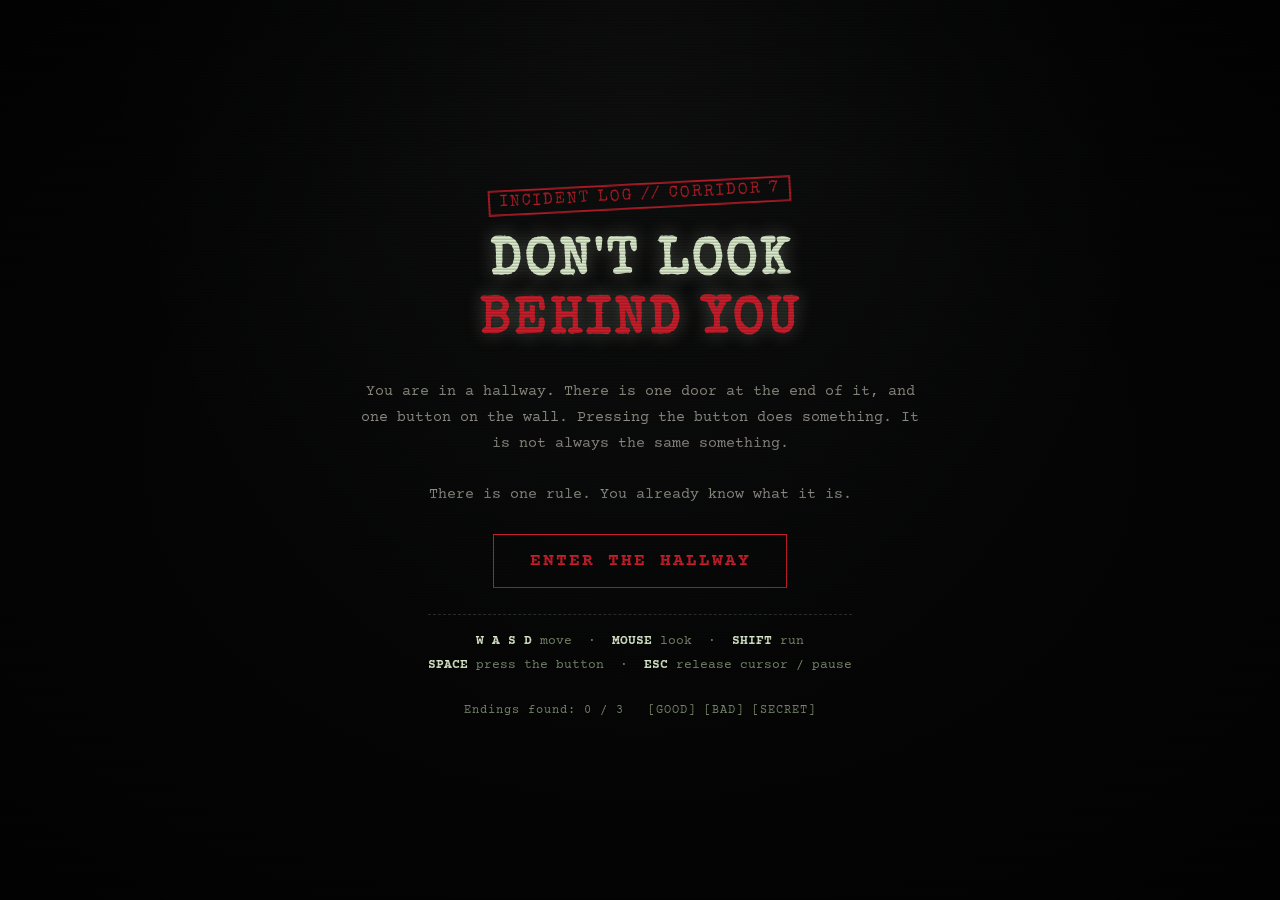
==== commit 293c07a4: "Add files via upload" ====
--- a/index.html
+++ b/index.html
@@ -30,11 +30,12 @@
 </div>
 
 <script>
-  const ENDS=["good","bad","secret","stupid"];
+  const ENDS=["good","bad","secret"];
   let seen=[];
   try{ seen=JSON.parse(localStorage.getItem("dlby_endings")||"[]"); }catch(e){ seen=[]; }
+  seen=seen.filter(e=>ENDS.includes(e));
   document.getElementById("endings-tracker").innerHTML=
-    "Endings found: "+seen.length+" / 4  &nbsp; "+
+    "Endings found: "+seen.length+" / "+ENDS.length+"  &nbsp; "+
     ENDS.map(e=>`<span class="${seen.includes(e)?'found':''}">[${e.toUpperCase()}]</span>`).join(" ");
 </script>
 </body>
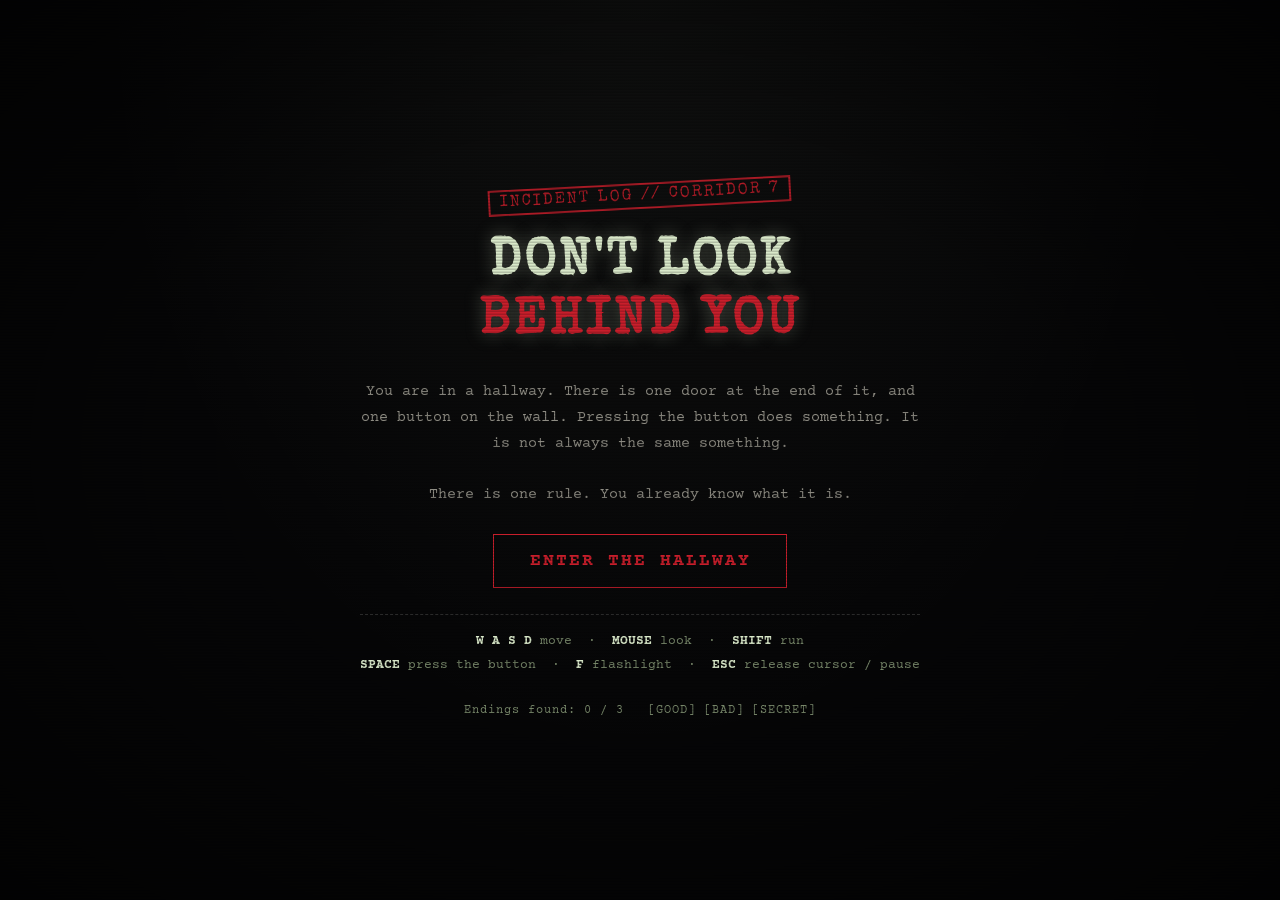
==== commit a3d17f91: "Add files via upload" ====
--- a/index.html
+++ b/index.html
@@ -23,7 +23,7 @@
 
   <div class="report-controls">
     <b>W A S D</b> move &nbsp;&middot;&nbsp; <b>MOUSE</b> look &nbsp;&middot;&nbsp; <b>SHIFT</b> run<br>
-    <b>SPACE</b> press the button &nbsp;&middot;&nbsp; <b>ESC</b> release cursor / pause
+    <b>SPACE</b> press the button &nbsp;&middot;&nbsp; <b>F</b> flashlight &nbsp;&middot;&nbsp; <b>ESC</b> release cursor / pause
   </div>
 
   <div class="endings-tracker" id="endings-tracker">Endings found: 0 / 4</div>
